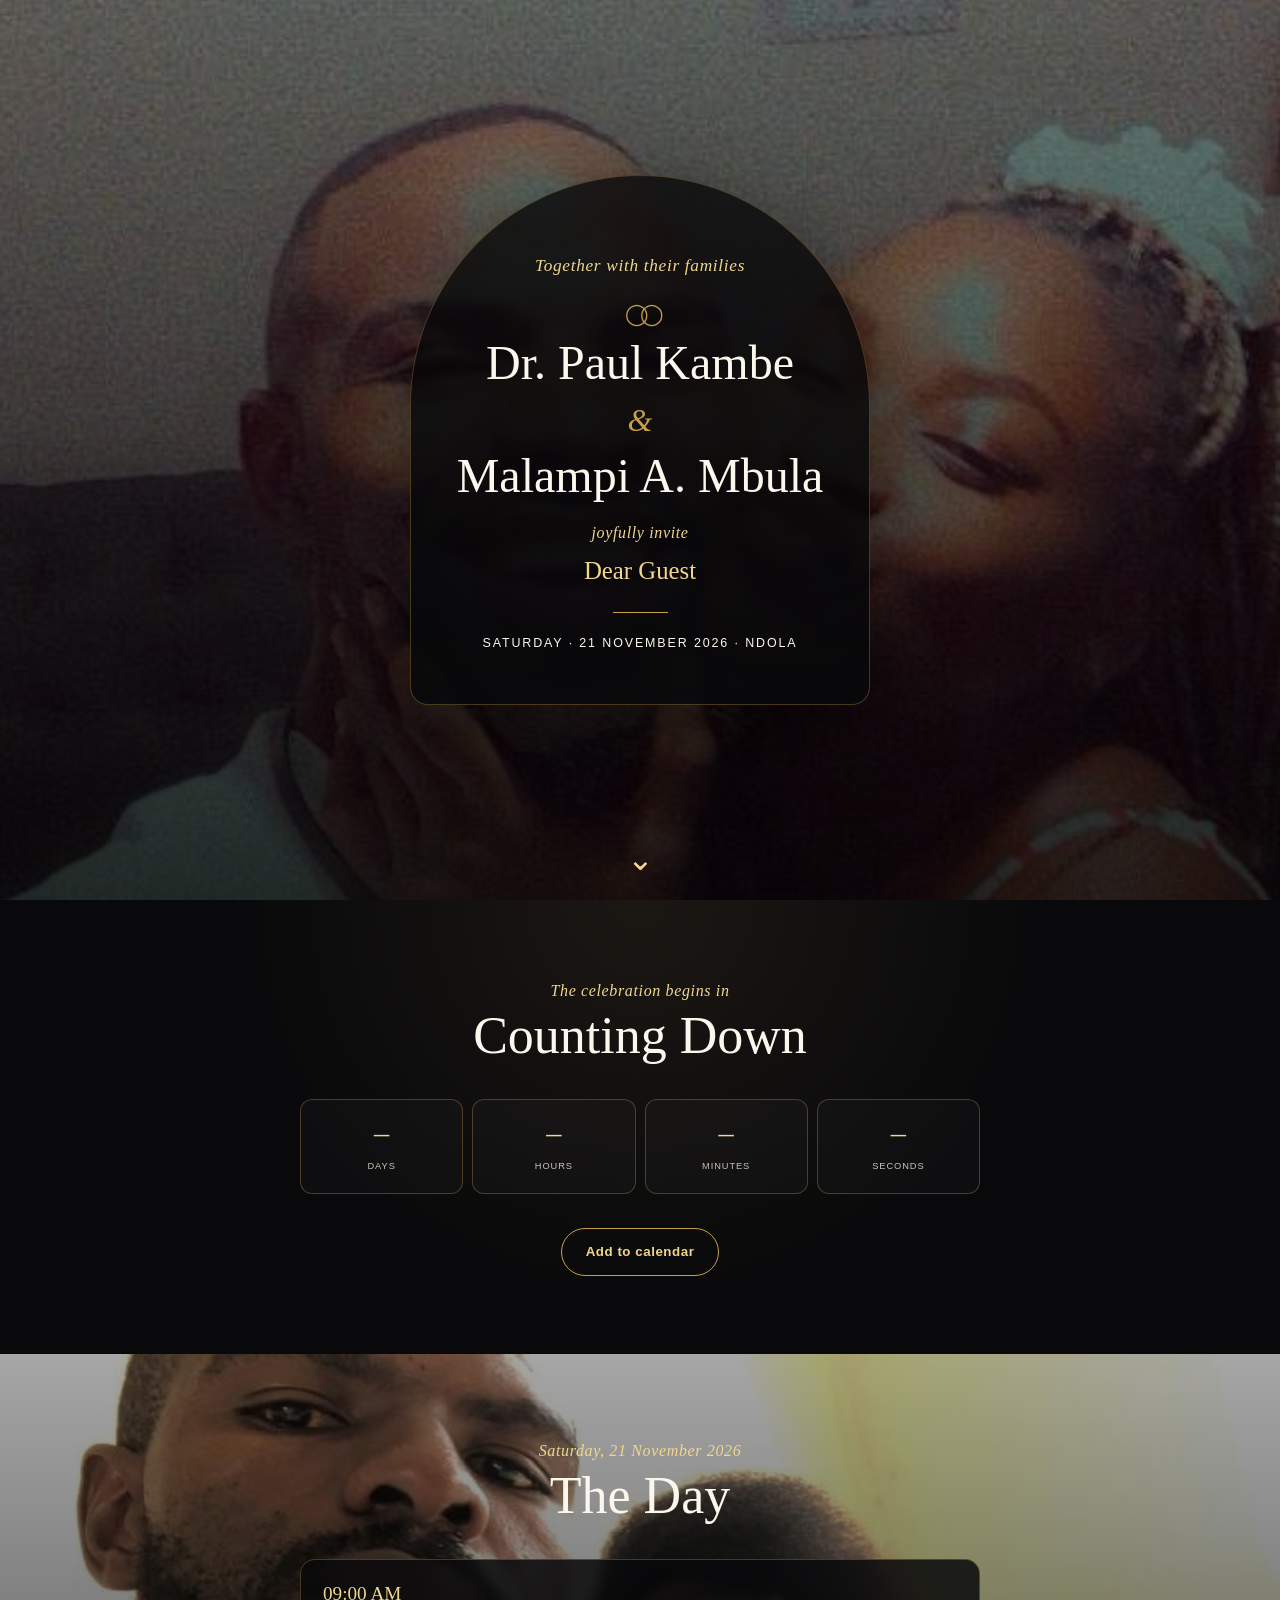
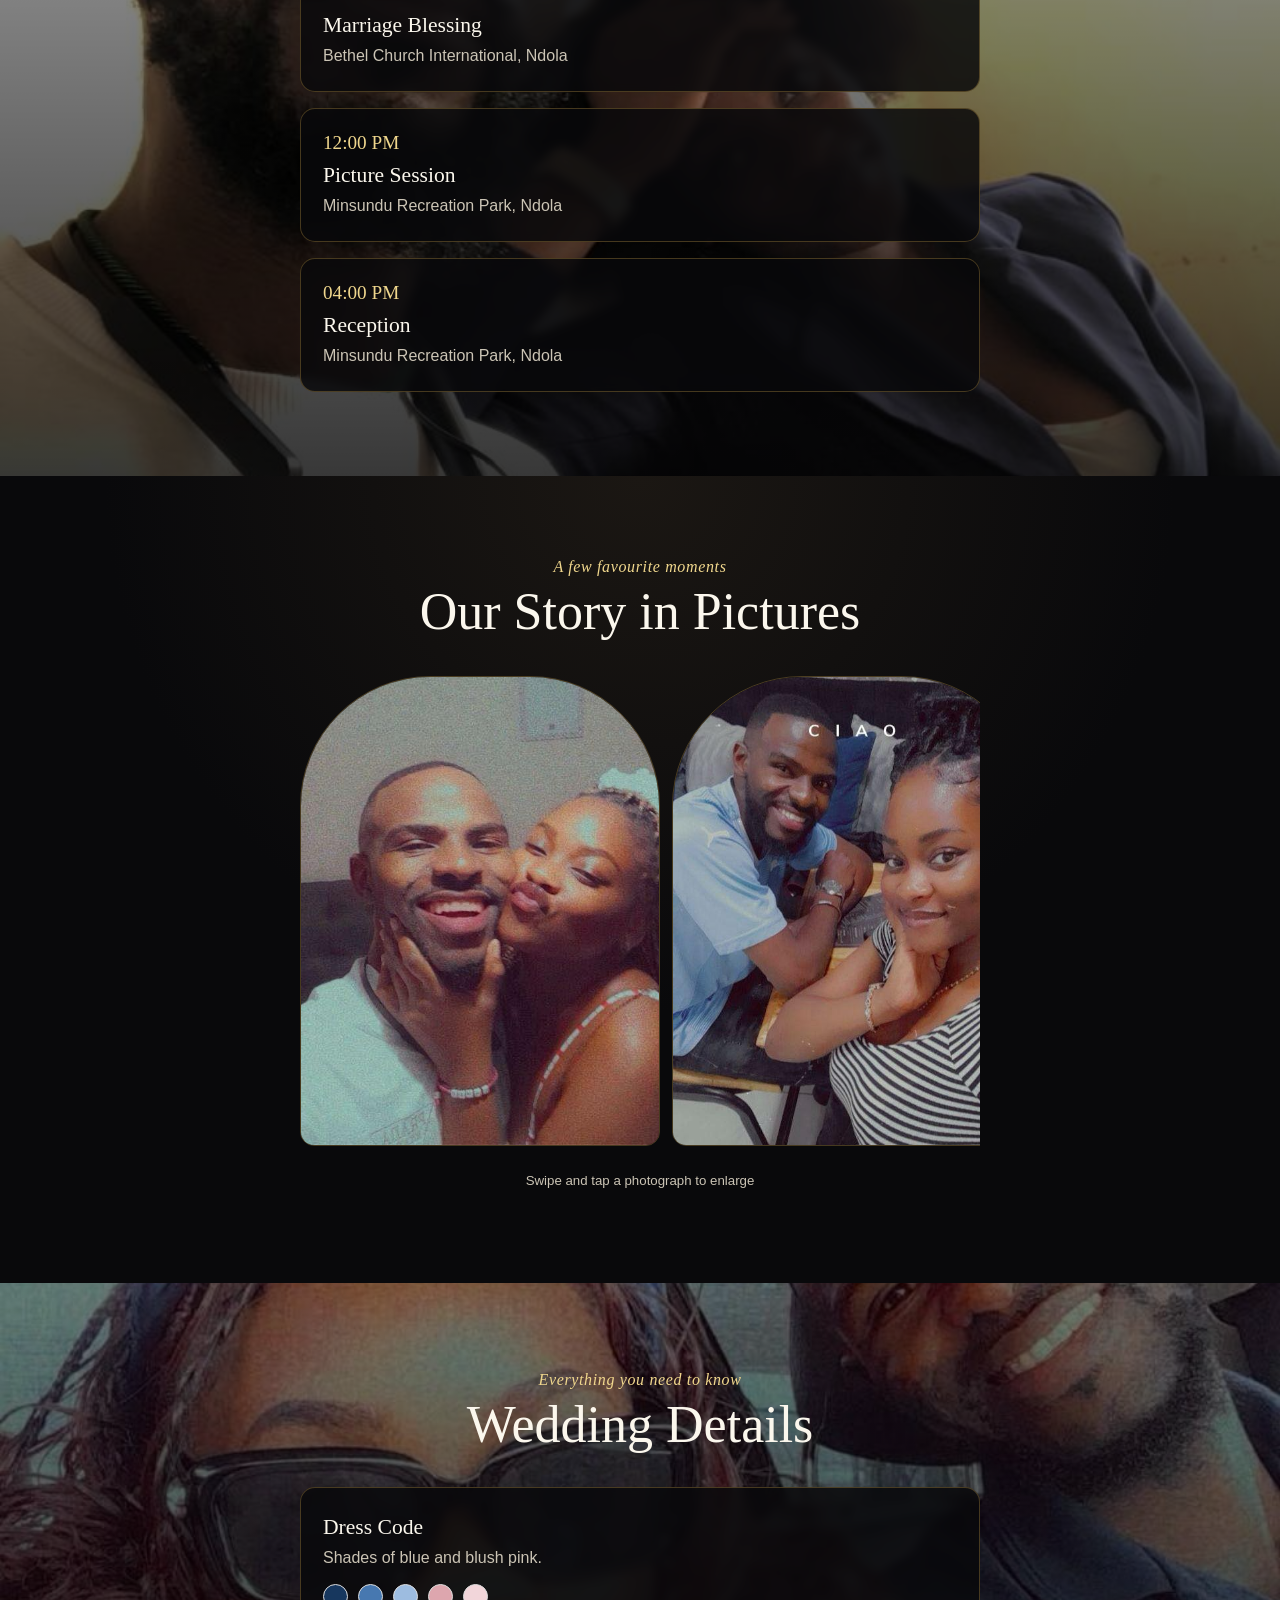
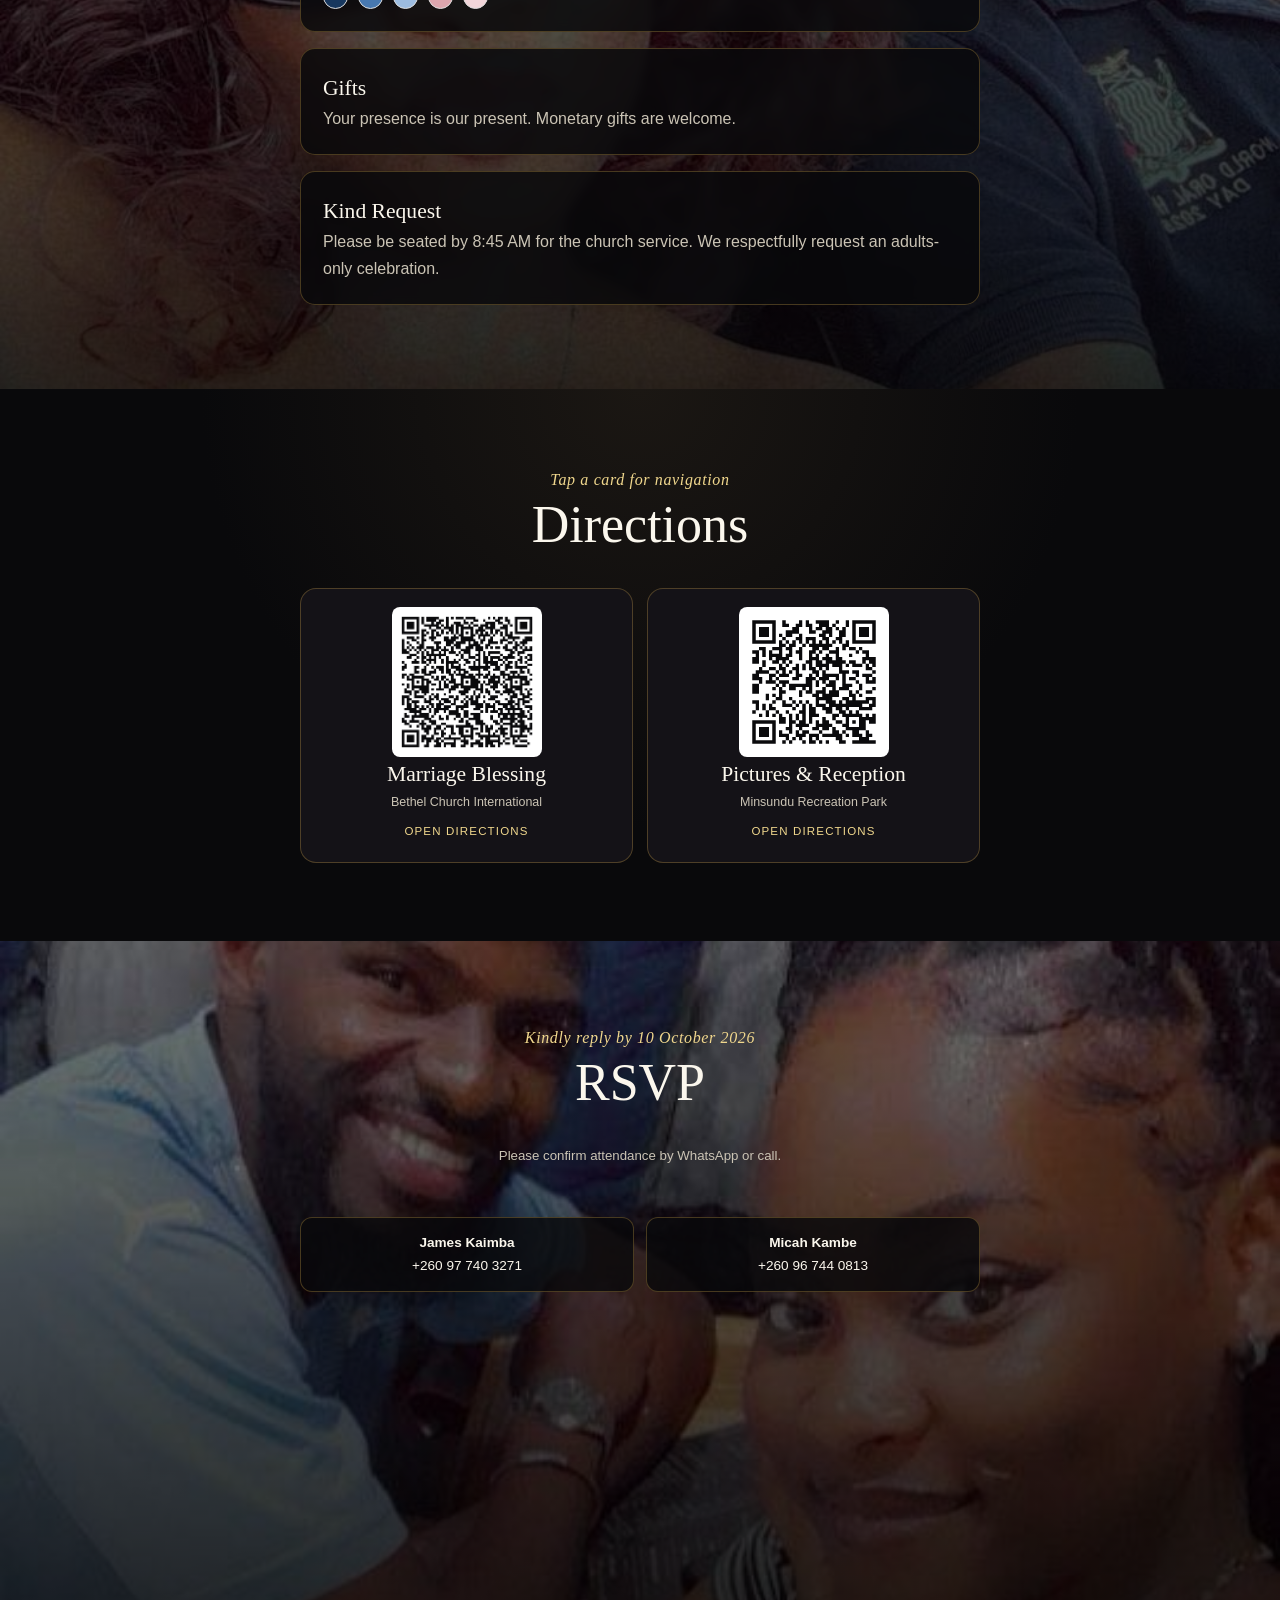
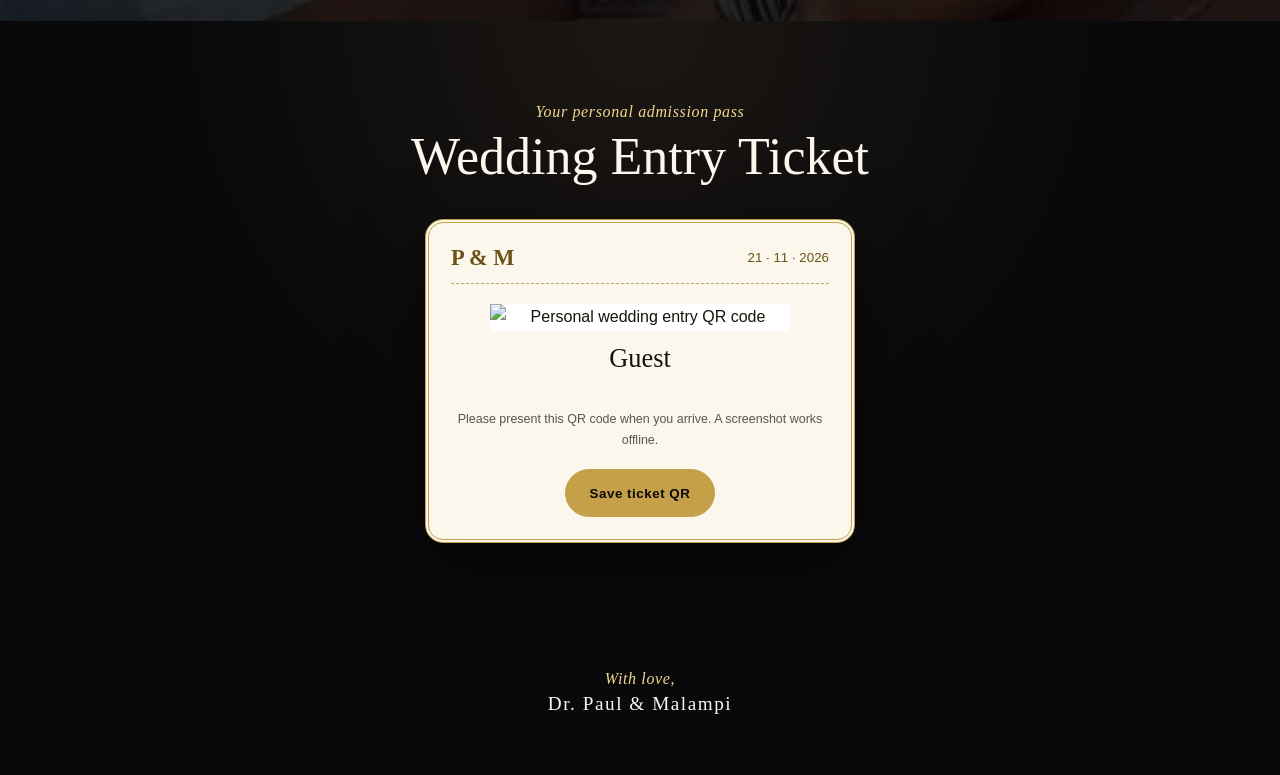
==== guest.html @ f6874c8c "Update guest HTML with Dr. title for Paul" ====
<!doctype html><html lang="en"><head><meta charset="utf-8"><meta name="viewport" content="width=device-width,initial-scale=1,viewport-fit=cover"><meta name="theme-color" content="#09090b"><title>You’re Invited | Paul & Malampi</title><meta name="description" content="A personal invitation to Paul and Malampi's wedding in Ndola."><link rel="stylesheet" href="assets/css/style.css"></head><body>
<main>
<section class="hero"><div class="hero-photo photo-two"></div><div class="veil"></div><div class="arch-card reveal"><p class="eyebrow">Together with their families</p><div class="rings">◯◯</div><h1>Dr. Paul Kambe</h1><p class="amp">&</p><h1>Malampi A. Mbula</h1><p class="invite">joyfully invite</p><p class="guest-name" id="guestName">Dear Guest</p><p class="guest-meta" id="guestMeta"></p><div class="gold-line"></div><p class="formal">Saturday · 21 November 2026 · Ndola</p></div><a class="scroll" href="#counting" aria-label="Scroll to details">⌄</a></section>
<section id="counting" class="dark-section"><div class="wrap"><p class="kicker">The celebration begins in</p><h2>Counting Down</h2><div class="countdown"><div><strong id="cd-days">–</strong><span>Days</span></div><div><strong id="cd-hours">–</strong><span>Hours</span></div><div><strong id="cd-min">–</strong><span>Minutes</span></div><div><strong id="cd-sec">–</strong><span>Seconds</span></div></div><button id="addToCalendar" class="button outline">Add to calendar</button></div></section>
<section class="photo-section photo-three"><div class="shade"></div><div class="wrap above"><p class="kicker">Saturday, 21 November 2026</p><h2>The Day</h2><div class="timeline"><article><time>09:00 AM</time><h3>Marriage Blessing</h3><p>Bethel Church International, Ndola</p></article><article><time>12:00 PM</time><h3>Picture Session</h3><p>Minsundu Recreation Park, Ndola</p></article><article><time>04:00 PM</time><h3>Reception</h3><p>Minsundu Recreation Park, Ndola</p></article></div></div></section>
<section class="dark-section"><div class="wrap"><p class="kicker">A few favourite moments</p><h2>Our Story in Pictures</h2><div class="gallery" id="gallery"><img src="assets/img/couple-1.jpg" alt="Couple photograph 1"><img src="assets/img/couple-2.jpg" alt="Couple photograph 2"><img src="assets/img/couple-3.jpg" alt="Couple photograph 3"><img src="assets/img/couple-4.jpg" alt="Couple photograph 4"><img src="assets/img/couple-5.jpg" alt="Couple photograph 5"></div><p class="hint">Swipe and tap a photograph to enlarge</p></div></section>
<section class="photo-section photo-four"><div class="shade"></div><div class="wrap above"><p class="kicker">Everything you need to know</p><h2>Wedding Details</h2><div class="cards"><article><h3>Dress Code</h3><p>Shades of blue and blush pink.</p><div class="swatches"><i></i><i></i><i></i><i></i><i></i></div></article><article><h3>Gifts</h3><p>Your presence is our present. Monetary gifts are welcome.</p></article><article><h3>Kind Request</h3><p>Please be seated by 8:45 AM for the church service. We respectfully request an adults-only celebration.</p></article></div></div></section>
<section class="dark-section"><div class="wrap"><p class="kicker">Tap a card for navigation</p><h2>Directions</h2><div class="directions"><a id="dirChurch" target="_blank" rel="noopener"><img src="assets/img/church-qr.png" alt="Church directions QR code"><h3>Marriage Blessing</h3><p>Bethel Church International</p><span>Open directions</span></a><a id="dirReception" target="_blank" rel="noopener"><img src="assets/img/reception-qr.png" alt="Minsundu Recreation Park directions QR code"><h3>Pictures & Reception</h3><p>Minsundu Recreation Park</p><span>Open directions</span></a></div></div></section>
<section class="photo-section photo-five"><div class="shade"></div><div class="wrap above"><p class="kicker">Kindly reply by 10 October 2026</p><h2>RSVP</h2><p class="center">Please confirm attendance by WhatsApp or call.</p><div id="rsvpButtons" class="actions"></div><div class="contacts"><a href="tel:+260977403271"><b>James Kaimba</b><br>+260 97 740 3271</a><a href="tel:+260967440813"><b>Micah Kambe</b><br>+260 96 744 0813</a></div></div></section>
<section class="ticket-section"><div class="wrap"><p class="kicker">Your personal admission pass</p><h2>Wedding Entry Ticket</h2><div class="ticket"><div class="ticket-top"><span>P & M</span><small>21 · 11 · 2026</small></div><img id="ticketQr" alt="Personal wedding entry QR code"><h3 id="ticketName">Guest</h3><p id="ticketParty"></p><strong id="ticketId"></strong><p class="ticket-note">Please present this QR code when you arrive. A screenshot works offline.</p><button id="downloadTicket" class="button">Save ticket QR</button></div></div></section>
</main><footer><span>With love,</span><strong>Dr. Paul &amp; Malampi</strong></footer><div class="lightbox" id="lightbox"><button type="button" aria-label="Close">&times;</button><img alt="Enlarged photograph"></div><script src="/paul-malampi-wedding/assets/app.js?v=6"></script></body></html>
---- assets/css/style.css ----
:root{--black:#09090b;--panel:#141217;--gold:#c6a048;--gold2:#f0d78d;--ivory:#fbf7ed;--muted:#cbc4b5;--line:rgba(198,160,72,.32);--display:Georgia,"Times New Roman",serif;--body:Arial,Helvetica,sans-serif}*{box-sizing:border-box}html{scroll-behavior:smooth}body{margin:0;background:var(--black);color:var(--ivory);font-family:var(--body);line-height:1.65;-webkit-font-smoothing:antialiased}a{color:inherit}img{display:block;max-width:100%}.wrap{width:min(100% - 38px,680px);margin:auto}.hero{min-height:100svh;display:grid;place-items:center;position:relative;overflow:hidden;padding:38px 18px 58px}.hero-photo,.photo-section{background-size:cover;background-position:center}.hero-photo{position:absolute;inset:0;transform:scale(1.015)}.photo-one{background-image:url('../img/couple-5.jpg')}.photo-two{background-image:url('../img/couple-1.jpg');background-position:center 28%}.photo-three{background-image:url('../img/couple-3.jpg')}.photo-four{background-image:url('../img/couple-4.jpg')}.photo-five{background-image:url('../img/couple-2.jpg');background-position:center 30%}.veil,.shade{position:absolute;inset:0;background:linear-gradient(180deg,rgba(0,0,0,.35),rgba(0,0,0,.78))}.arch-card{position:relative;z-index:2;width:min(100%,460px);text-align:center;padding:58px 28px 38px;border:1px solid var(--line);border-radius:230px 230px 18px 18px;background:linear-gradient(180deg,rgba(5,5,7,.76),rgba(8,8,10,.94));box-shadow:0 28px 80px rgba(0,0,0,.5);backdrop-filter:blur(3px)}.reveal{animation:rise .9s ease both}@keyframes rise{from{opacity:0;transform:translateY(18px)}}.eyebrow,.invite,.kicker,footer span{font-family:var(--display);font-style:italic;color:var(--gold2);letter-spacing:.04em}.eyebrow{font-size:1.08rem}.rings{color:var(--gold);letter-spacing:-.45em;margin:10px 0 6px;font-size:1.3rem}.arch-card h1{font-family:var(--display);font-weight:400;font-size:clamp(2rem,8vw,3rem);line-height:1.06;margin:0}.amp{margin:5px;color:var(--gold);font-family:var(--display);font-style:italic;font-size:2rem}.invite{margin:18px 0 4px}.guest-name{font-family:var(--display);color:var(--gold2);font-size:1.55rem;margin:0}.guest-meta{margin:0;color:var(--muted);font-size:.78rem;letter-spacing:.12em;text-transform:uppercase}.gold-line{width:55px;height:1px;background:var(--gold);margin:20px auto}.formal{font-size:.78rem;letter-spacing:.15em;text-transform:uppercase}.note{color:var(--muted);font-size:.85rem}.scroll{position:absolute;z-index:3;bottom:14px;text-decoration:none;color:var(--gold2);font-size:2rem}.dark-section,.ticket-section{padding:78px 0;background:radial-gradient(circle at 50% 0,#1b1713 0,var(--black) 52%)}h2{font:400 clamp(2.15rem,8vw,3.25rem)/1.1 var(--display);text-align:center;margin:3px 0 34px}.kicker{text-align:center;margin:0;font-size:1rem}.countdown{display:grid;grid-template-columns:repeat(4,1fr);gap:9px}.countdown div{padding:16px 4px;text-align:center;border:1px solid var(--line);background:rgba(255,255,255,.025);border-radius:12px}.countdown strong{display:block;color:var(--gold2);font:400 1.9rem var(--display)}.countdown span{font-size:.58rem;letter-spacing:.1em;text-transform:uppercase;color:var(--muted)}.button{display:inline-flex;justify-content:center;align-items:center;min-height:48px;padding:12px 24px;border-radius:999px;border:1px solid var(--gold);background:var(--gold);color:#09090b;font-weight:700;letter-spacing:.04em;text-decoration:none;cursor:pointer}.outline{background:transparent;color:var(--gold2);display:flex;margin:34px auto 0}.photo-section{min-height:680px;padding:84px 0;position:relative;background-attachment:scroll}.above{position:relative;z-index:1}.timeline,.cards{display:grid;gap:16px}.timeline article,.cards article{background:rgba(9,9,11,.84);border:1px solid var(--line);border-radius:15px;padding:22px;backdrop-filter:blur(5px)}.timeline time{color:var(--gold2);font:1.2rem var(--display)}h3{font:400 1.35rem var(--display);margin:5px 0}.timeline p,.cards p{margin:0;color:var(--muted)}.gallery{display:flex;gap:12px;overflow-x:auto;scroll-snap-type:x mandatory;padding:2px 0 10px;scrollbar-width:none}.gallery::-webkit-scrollbar{display:none}.gallery img{width:82%;max-width:360px;height:470px;object-fit:cover;object-position:center;flex:none;scroll-snap-align:center;border-radius:130px 130px 14px 14px;border:1px solid var(--line);cursor:zoom-in}.hint,.center{text-align:center;color:var(--muted);font-size:.83rem}.swatches{display:flex;gap:10px;margin-top:12px}.swatches i{width:25px;height:25px;border-radius:50%;border:1px solid #ddd}.swatches i:nth-child(1){background:#17375e}.swatches i:nth-child(2){background:#4778b0}.swatches i:nth-child(3){background:#9dbce0}.swatches i:nth-child(4){background:#dda6ae}.swatches i:nth-child(5){background:#f2d6da}.directions{display:grid;grid-template-columns:1fr 1fr;gap:14px}.directions a{background:var(--panel);border:1px solid var(--line);border-radius:16px;text-align:center;padding:18px;text-decoration:none}.directions img{width:150px;aspect-ratio:1;margin:auto;border-radius:8px}.directions p{color:var(--muted);font-size:.78rem;margin:0}.directions span{display:inline-block;color:var(--gold2);font-size:.72rem;text-transform:uppercase;letter-spacing:.1em;margin-top:10px}.actions,.contacts{display:grid;gap:12px;margin-top:25px}.actions .button{width:100%}.contacts{grid-template-columns:1fr 1fr}.contacts a{text-decoration:none;text-align:center;padding:14px;background:rgba(9,9,11,.82);border:1px solid var(--line);border-radius:12px;font-size:.85rem}.ticket{max-width:430px;margin:auto;padding:22px;background:var(--ivory);color:#17130c;border-radius:18px;text-align:center;box-shadow:0 25px 70px rgba(0,0,0,.5);border:4px double var(--gold)}.ticket-top{display:flex;justify-content:space-between;align-items:center;color:#6c5217;border-bottom:1px dashed #bda86f;padding-bottom:12px}.ticket-top span{font:700 1.4rem var(--display)}.ticket img{width:min(100%,320px);margin:20px auto 10px}.ticket h3{font-size:1.65rem}.ticket p{margin:4px 0}.ticket strong{display:inline-block;margin:9px 0;color:#6c5217;letter-spacing:.18em}.ticket-note{font-size:.78rem;color:#5c554a}.ticket .button{margin-top:15px}.lightbox{display:none;position:fixed;inset:0;z-index:20;background:rgba(0,0,0,.94);place-items:center;padding:22px}.lightbox.open{display:grid}.lightbox img{max-height:88vh;width:auto;border-radius:10px}.lightbox button{position:absolute;right:18px;top:12px;background:none;border:0;color:var(--gold2);font-size:2.5rem}footer{text-align:center;padding:45px 20px 60px}footer span,footer strong{display:block}footer strong{font:400 1.2rem var(--display);letter-spacing:.08em}@media(max-width:520px){.directions,.contacts{grid-template-columns:1fr}.hero{padding-left:13px;padding-right:13px}.arch-card{padding-left:18px;padding-right:18px}.gallery img{height:430px}.photo-section{background-position:center}}@media(prefers-reduced-motion:reduce){*{scroll-behavior:auto!important}.reveal{animation:none}}
/* Mobile QR ticket fix */
#ticketQr {
  display: block;
  width: 100%;
  max-width: 300px;
  height: auto;
  margin: 20px auto 12px;
  object-fit: contain;
  background: #ffffff;
}

.ticket {
  width: 100%;
  max-width: 430px;
  overflow: visible;
}

#downloadTicket {
  display: inline-flex;
  position: relative;
  z-index: 5;
  touch-action: manipulation;
}

@media (max-width: 520px) {
  #ticketQr {
    width: 82vw;
    max-width: 280px;
    height: auto;
  }

  .ticket {
    width: 100%;
    padding: 18px 14px;
  }

  #downloadTicket {
    width: 100%;
    margin-top: 16px;
  }
}
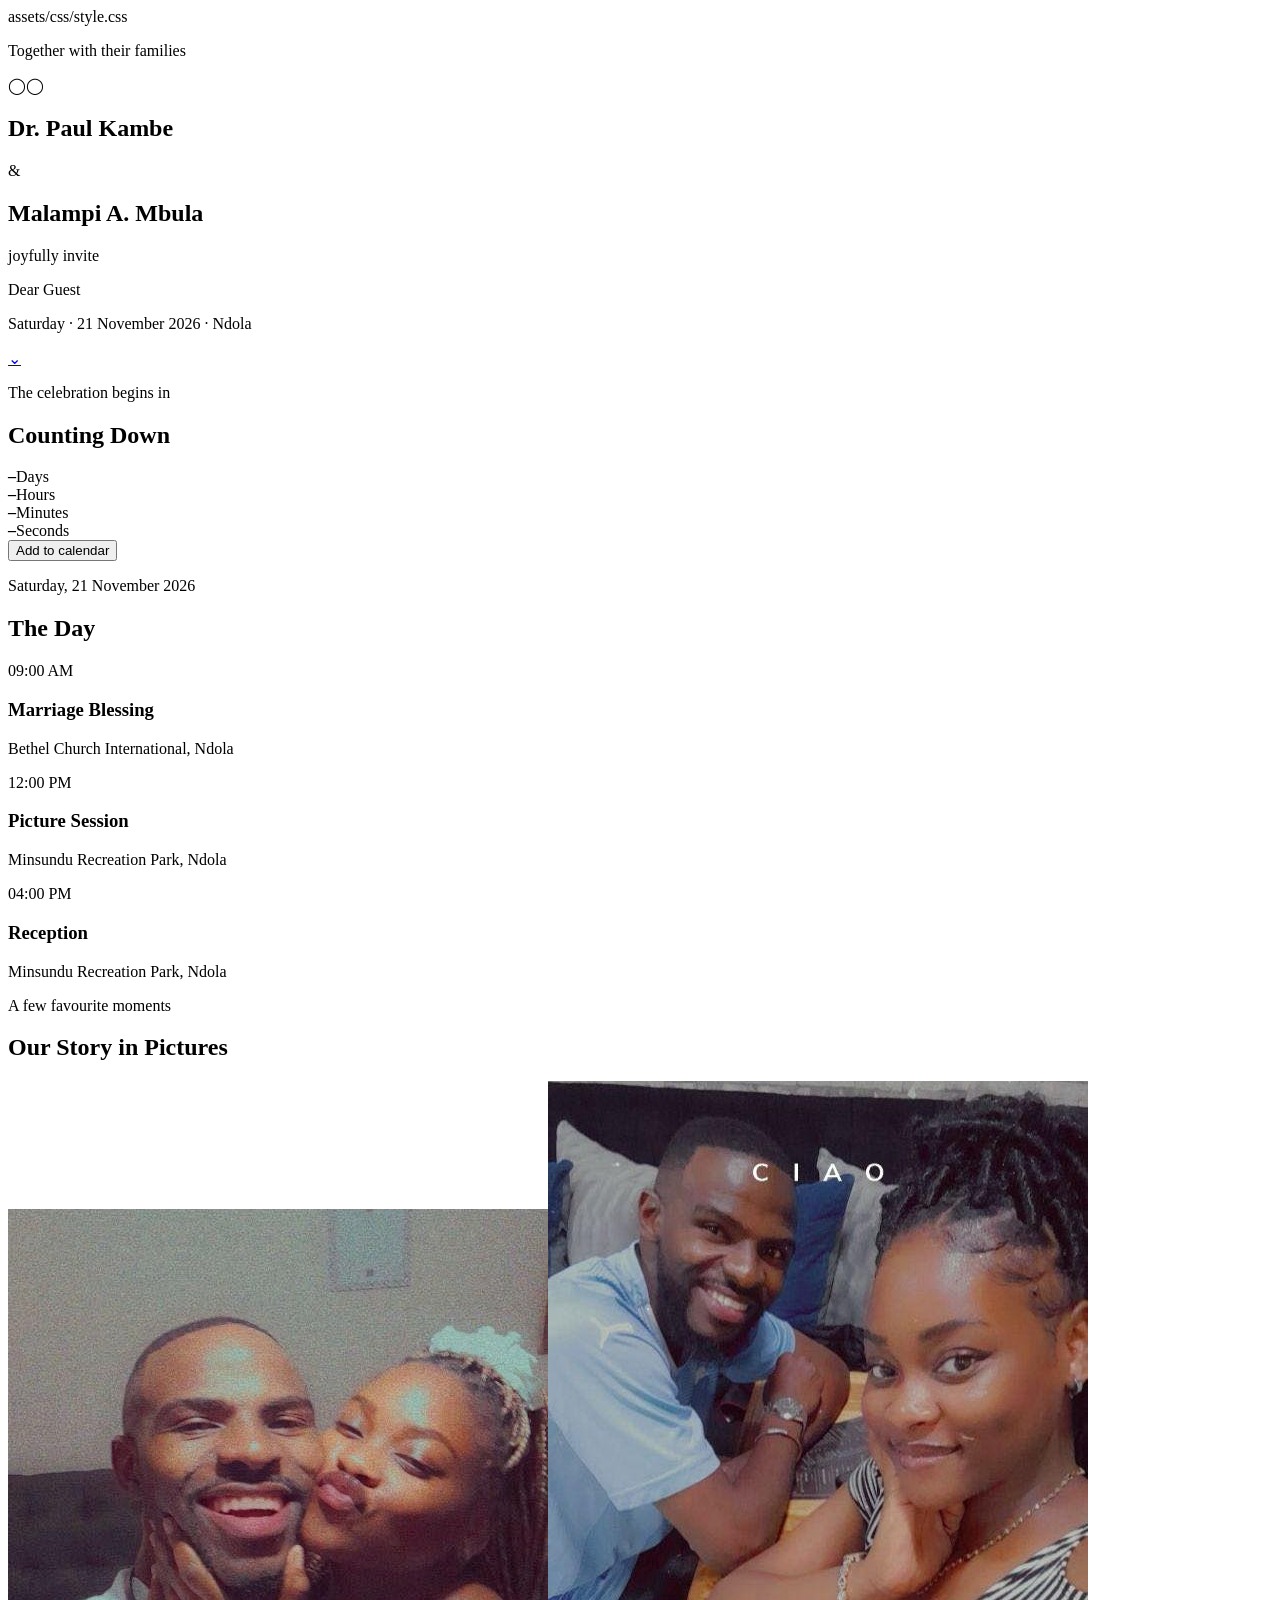
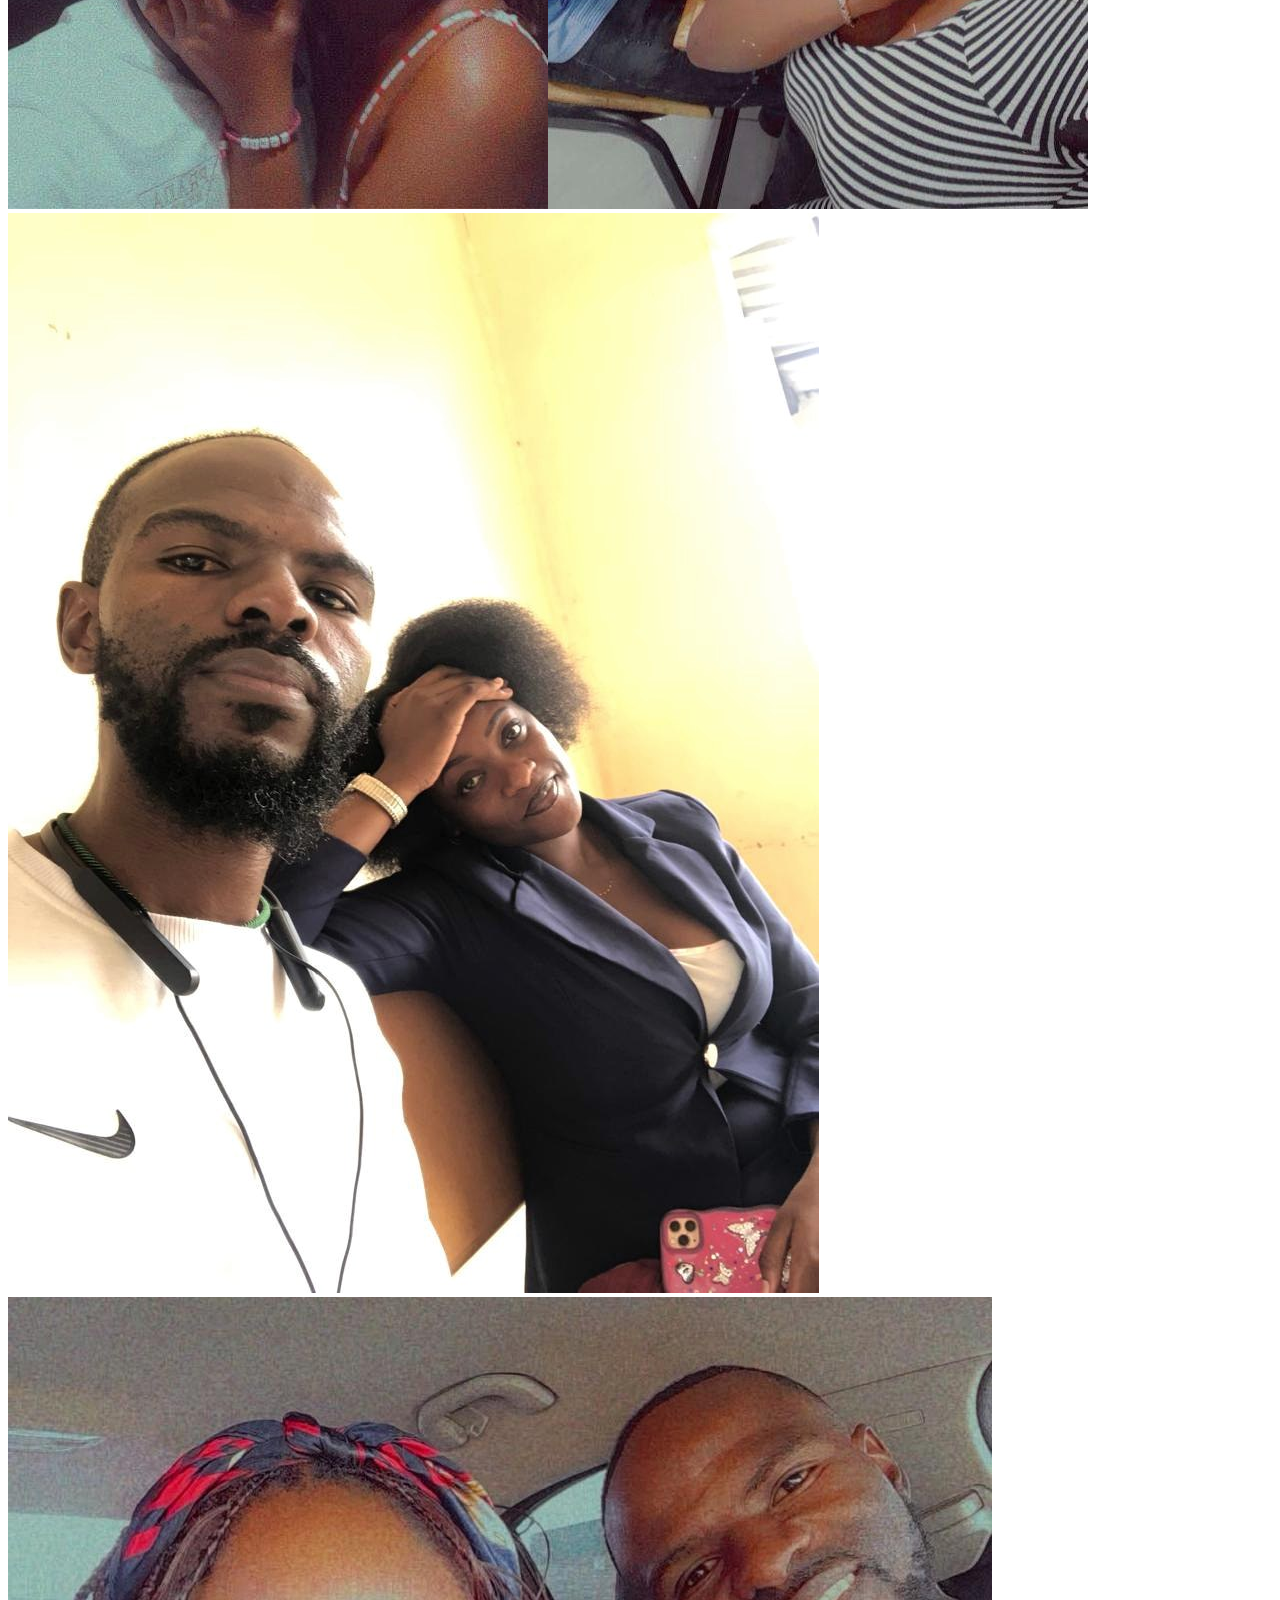
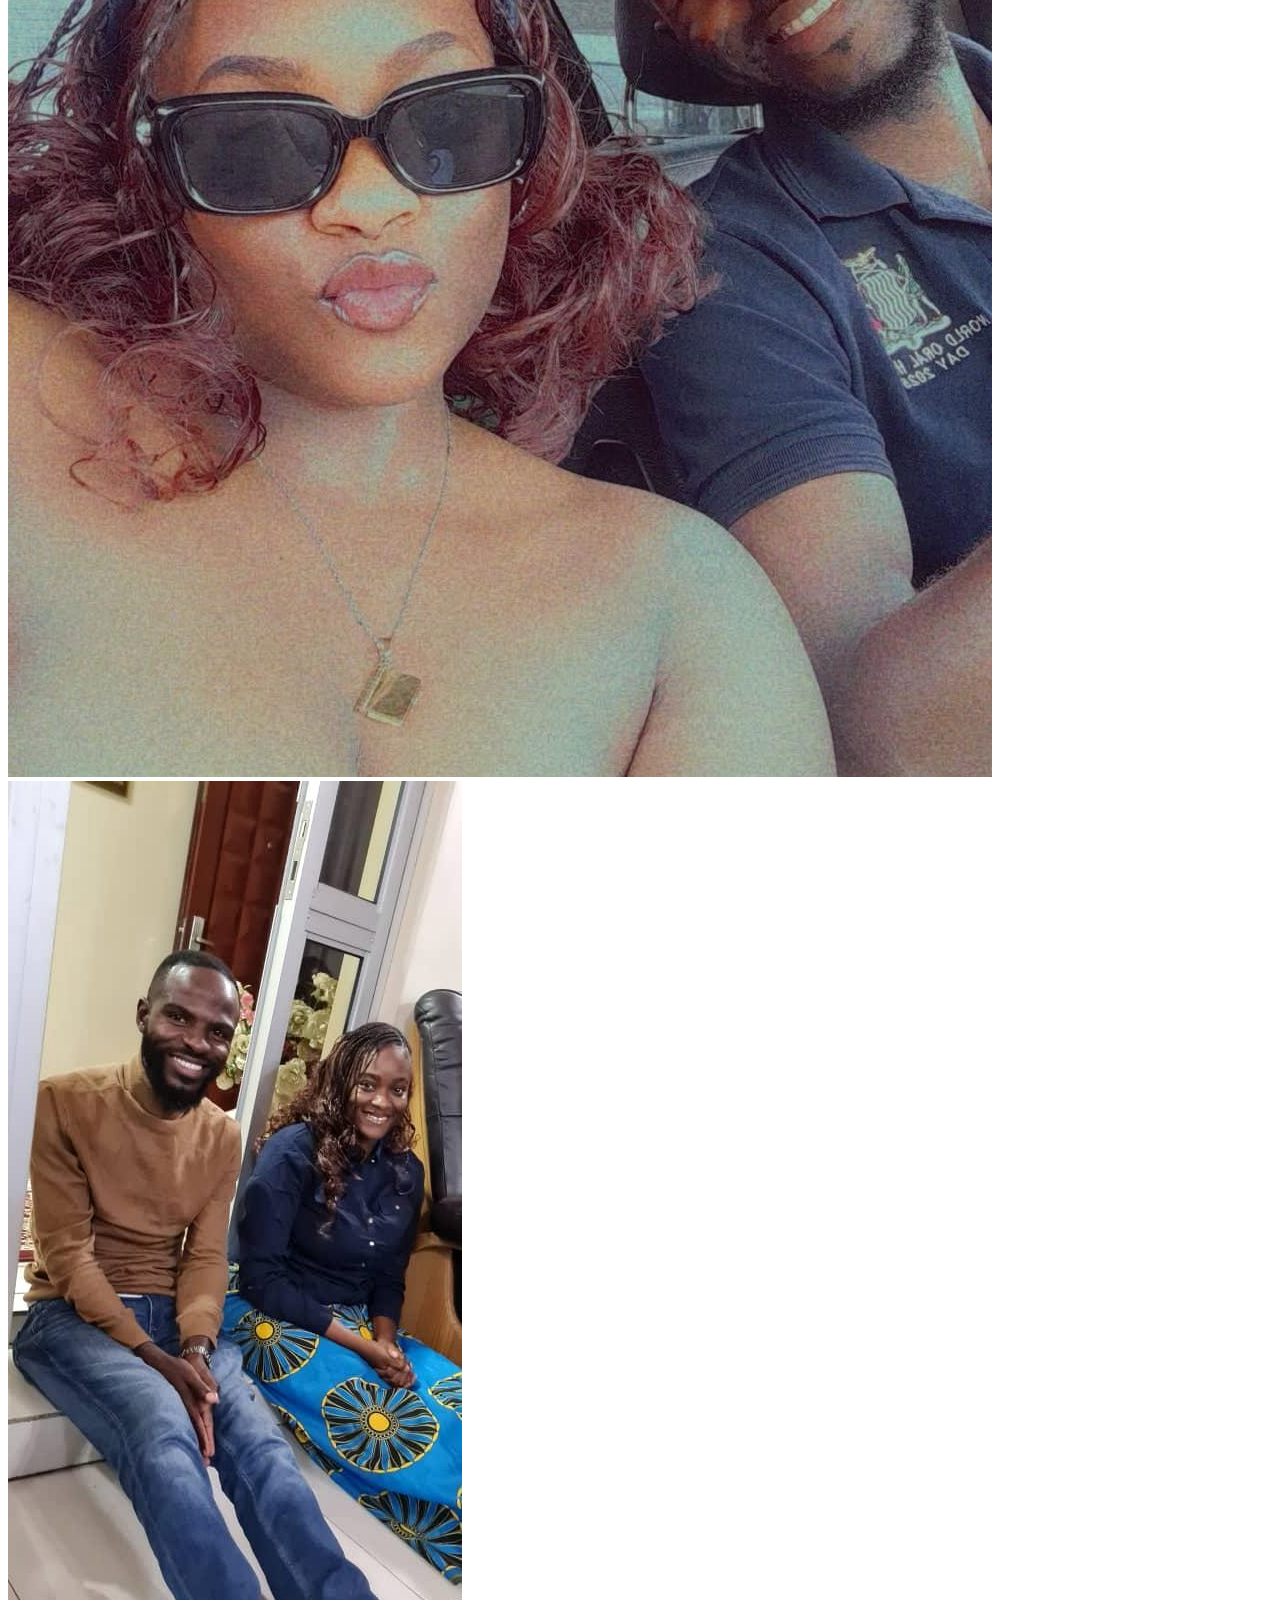
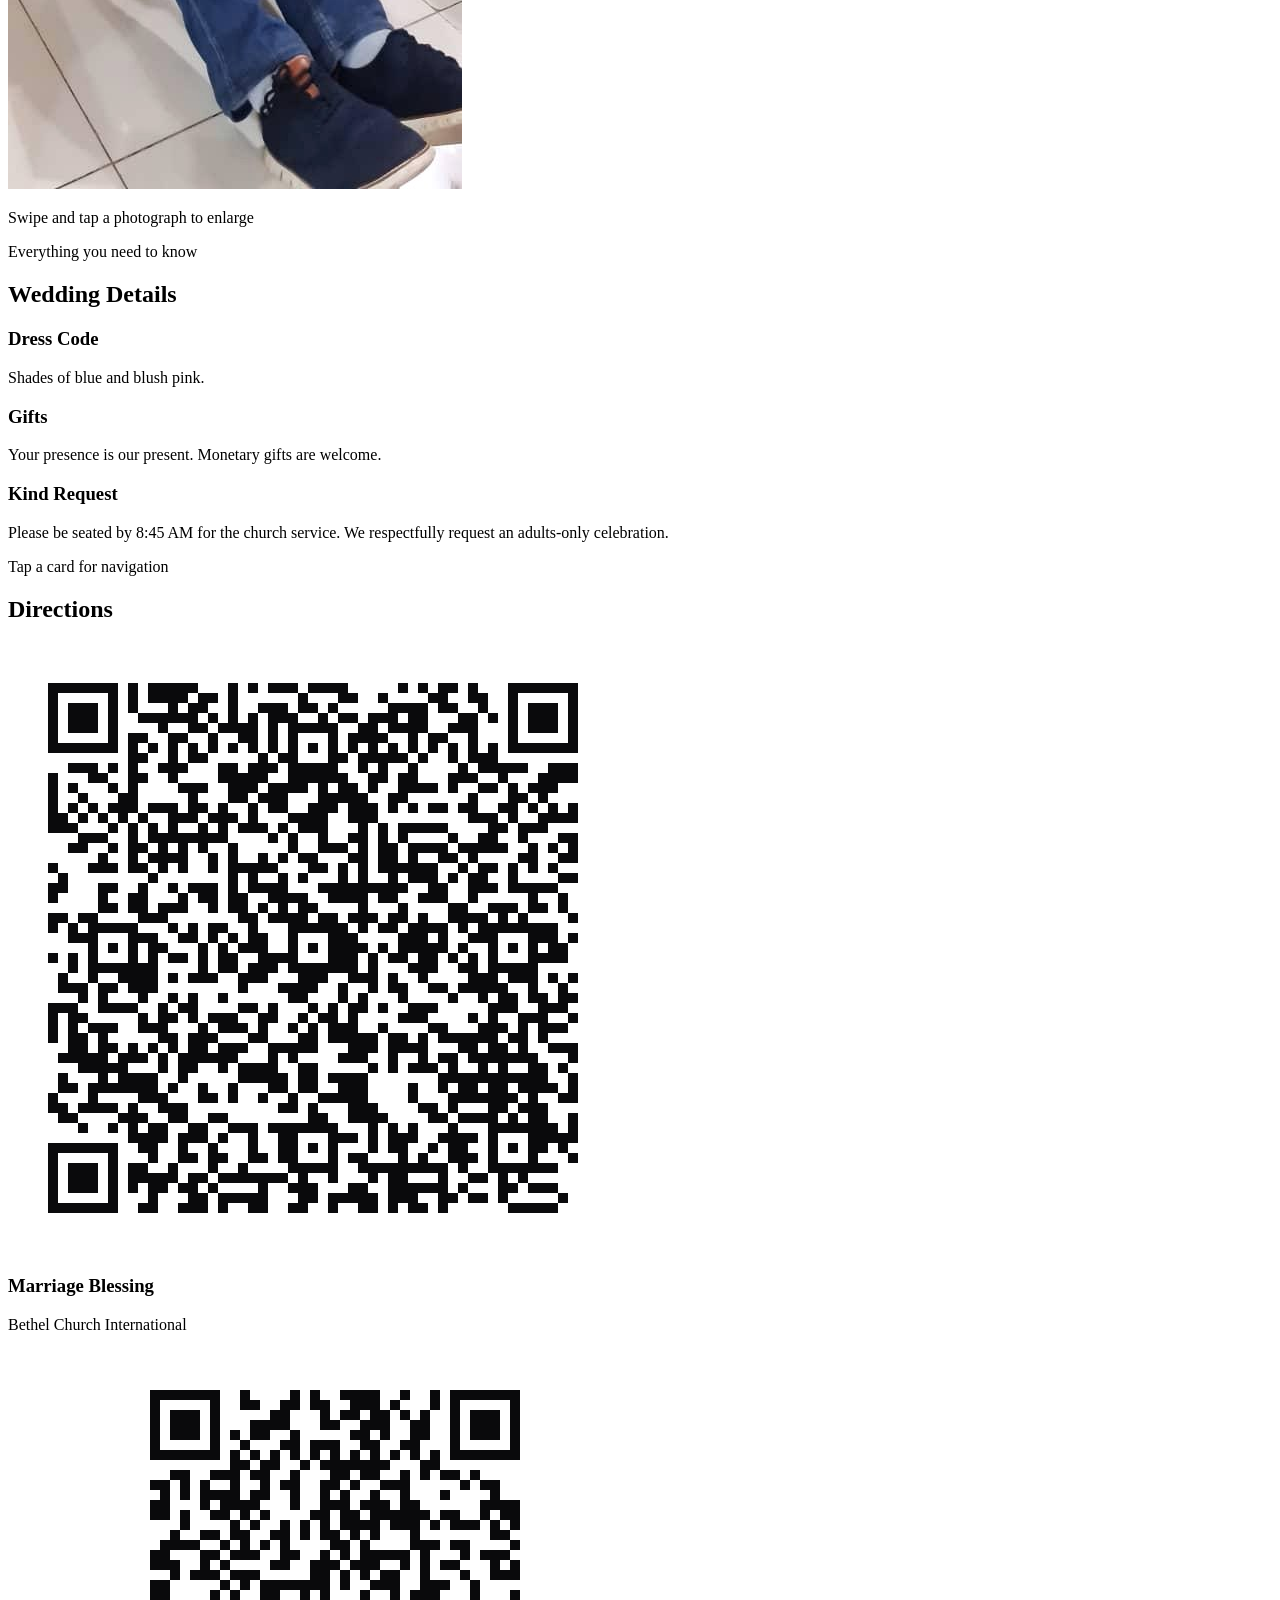
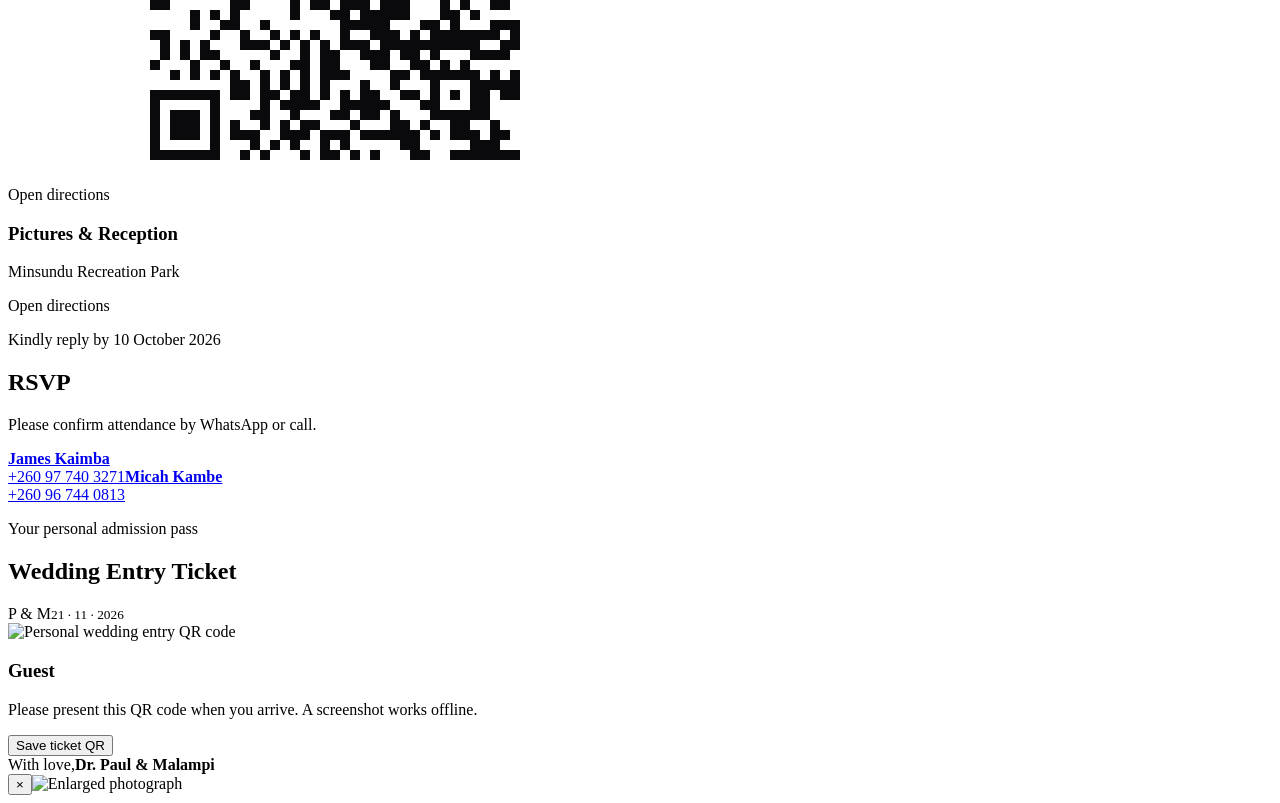
==== commit 9e049c37: "Revise wedding invitation HTML content Updated the wedding invitation details including title, descr" ====
--- a/guest.html
+++ b/guest.html
@@ -1,4 +1,29 @@
-<!doctype html><html lang="en"><head><meta charset="utf-8"><meta name="viewport" content="width=device-width,initial-scale=1,viewport-fit=cover"><meta name="theme-color" content="#09090b"><title>You’re Invited | Paul & Malampi</title><meta name="description" content="A personal invitation to Paul and Malampi's wedding in Ndola."><link rel="stylesheet" href="assets/css/style.css"></head><body>
+<!doctype html>
+<html lang="en">
+<head>
+<meta charset="utf-8">
+<meta name="viewport" content="width=device-width,initial-scale=1,viewport-fit=cover">
+<meta name="theme-color" content="#09090b">
+
+<title>Paul & Malampi Wedding Invitation</title>
+
+<meta name="description" content="You are warmly invited to celebrate our wedding on 21 November 2026 in Ndola.">
+
+<meta property="og:title" content="Paul & Malampi Wedding Invitation">
+<meta property="og:description" content="You are warmly invited to celebrate our wedding on 21 November 2026 in Ndola.">
+<meta property="og:type" content="website">
+<meta property="og:image" content="https://tumpixkloster.github.io/paul-malampi-wedding/assets/img/og-preview.jpg">
+<meta property="og:url" content="https://tumpixkloster.github.io/paul-malampi-wedding/">
+<meta property="og:site_name" content="Paul & Malampi Wedding">
+
+<meta name="twitter:card" content="summary_large_image">
+<meta name="twitter:title" content="Paul & Malampi Wedding Invitation">
+<meta name="twitter:description" content="21 November 2026 · Ndola">
+<meta name="twitter:image" content="https://tumpixkloster.github.io/paul-malampi-wedding/assets/img/og-preview.jpg">
+
+assets/css/style.css
+</head>
+<body>
 <main>
 <section class="hero"><div class="hero-photo photo-two"></div><div class="veil"></div><div class="arch-card reveal"><p class="eyebrow">Together with their families</p><div class="rings">◯◯</div><h1>Dr. Paul Kambe</h1><p class="amp">&</p><h1>Malampi A. Mbula</h1><p class="invite">joyfully invite</p><p class="guest-name" id="guestName">Dear Guest</p><p class="guest-meta" id="guestMeta"></p><div class="gold-line"></div><p class="formal">Saturday · 21 November 2026 · Ndola</p></div><a class="scroll" href="#counting" aria-label="Scroll to details">⌄</a></section>
 <section id="counting" class="dark-section"><div class="wrap"><p class="kicker">The celebration begins in</p><h2>Counting Down</h2><div class="countdown"><div><strong id="cd-days">–</strong><span>Days</span></div><div><strong id="cd-hours">–</strong><span>Hours</span></div><div><strong id="cd-min">–</strong><span>Minutes</span></div><div><strong id="cd-sec">–</strong><span>Seconds</span></div></div><button id="addToCalendar" class="button outline">Add to calendar</button></div></section>
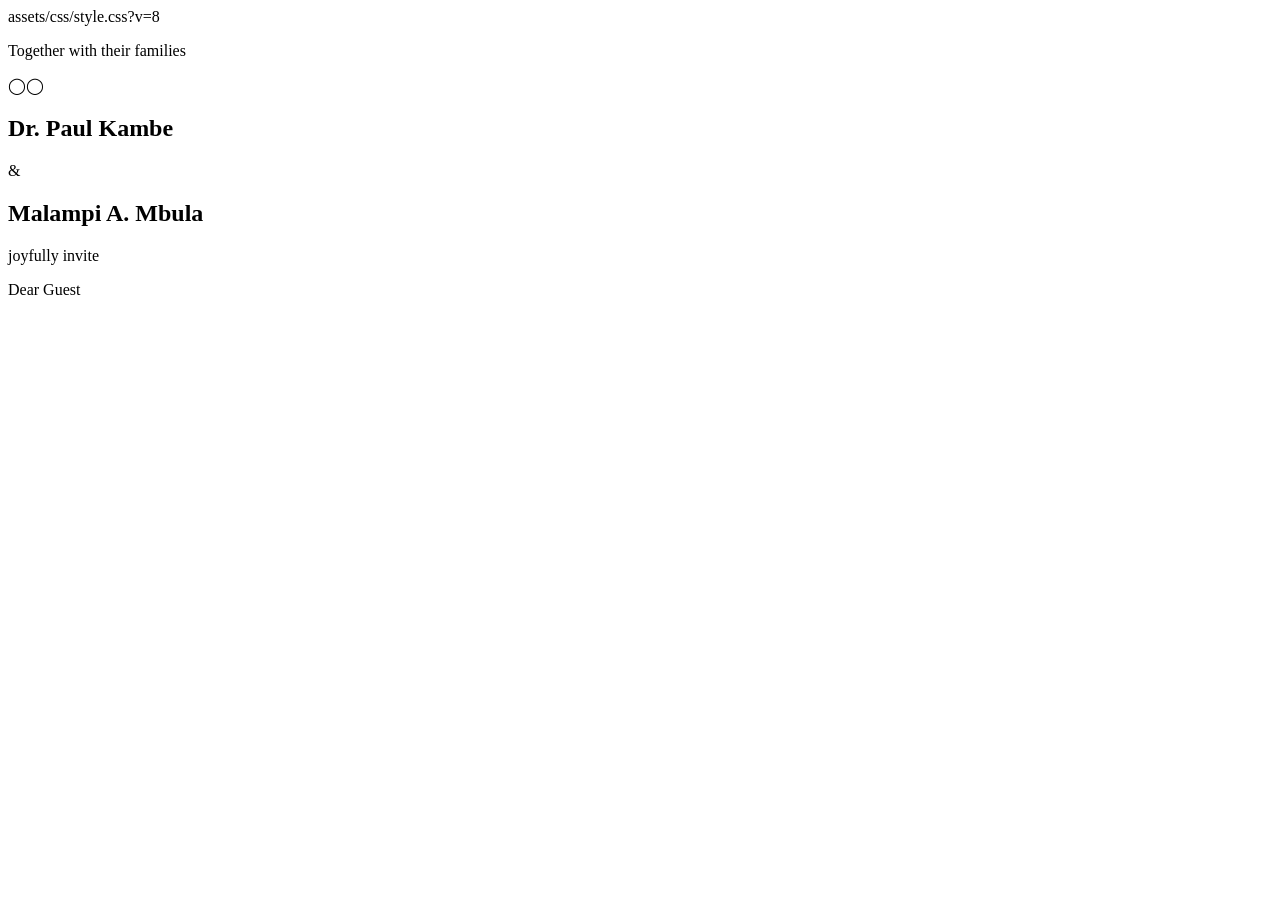
==== commit a418fd0c: "Update wedding invitation details in guest.html" ====
--- a/guest.html
+++ b/guest.html
@@ -1,36 +1,121 @@
 <!doctype html>
 <html lang="en">
 <head>
-<meta charset="utf-8">
-<meta name="viewport" content="width=device-width,initial-scale=1,viewport-fit=cover">
-<meta name="theme-color" content="#09090b">
+  <meta charset="utf-8">
 
-<title>Paul & Malampi Wedding Invitation</title>
+  <meta
+    name="viewport"
+    content="width=device-width, initial-scale=1, viewport-fit=cover"
+  >
 
-<meta name="description" content="You are warmly invited to celebrate our wedding on 21 November 2026 in Ndola.">
+  <meta name="theme-color" content="#09090b">
 
-<meta property="og:title" content="Paul & Malampi Wedding Invitation">
-<meta property="og:description" content="You are warmly invited to celebrate our wedding on 21 November 2026 in Ndola.">
-<meta property="og:type" content="website">
-<meta property="og:image" content="https://tumpixkloster.github.io/paul-malampi-wedding/assets/img/og-preview.jpg">
-<meta property="og:url" content="https://tumpixkloster.github.io/paul-malampi-wedding/">
-<meta property="og:site_name" content="Paul & Malampi Wedding">
+  <title>You’re Invited | Paul &amp; Malampi</title>
 
-<meta name="twitter:card" content="summary_large_image">
-<meta name="twitter:title" content="Paul & Malampi Wedding Invitation">
-<meta name="twitter:description" content="21 November 2026 · Ndola">
-<meta name="twitter:image" content="https://tumpixkloster.github.io/paul-malampi-wedding/assets/img/og-preview.jpg">
+  <meta
+    name="description"
+    content="A personal invitation to Paul and Malampi's wedding in Ndola."
+  >
 
-assets/css/style.css
+  <!-- WhatsApp and social media preview -->
+  <meta
+    property="og:title"
+    content="Paul &amp; Malampi Wedding Invitation"
+  >
+
+  <meta
+    property="og:description"
+    content="You are warmly invited to celebrate our wedding on 21 November 2026 in Ndola."
+  >
+
+  <meta property="og:type" content="website">
+
+  <meta
+    property="og:site_name"
+    content="Paul &amp; Malampi Wedding"
+  >
+
+  <meta property="og:locale" content="en_US">
+
+  <meta
+    property="og:url"
+    content="https://tumpixkloster.github.io/paul-malampi-wedding/guest.html"
+  >
+
+  <meta
+    property="og:image"
+    content="https://tumpixkloster.github.io/paul-malampi-wedding/assets/img/og-preview.jpg"
+  >
+
+  <meta
+    property="og:image:secure_url"
+    content="https://tumpixkloster.github.io/paul-malampi-wedding/assets/img/og-preview.jpg"
+  >
+
+  <meta property="og:image:type" content="image/jpeg">
+
+  <meta
+    property="og:image:alt"
+    content="Paul and Malampi wedding invitation"
+  >
+
+  <meta name="twitter:card" content="summary_large_image">
+
+  <meta
+    name="twitter:title"
+    content="Paul &amp; Malampi Wedding Invitation"
+  >
+
+  <meta
+    name="twitter:description"
+    content="21 November 2026 · Ndola"
+  >
+
+  <meta
+    name="twitter:image"
+    content="https://tumpixkloster.github.io/paul-malampi-wedding/assets/img/og-preview.jpg"
+  >
+
+  assets/css/style.css?v=8
 </head>
+
 <body>
-<main>
-<section class="hero"><div class="hero-photo photo-two"></div><div class="veil"></div><div class="arch-card reveal"><p class="eyebrow">Together with their families</p><div class="rings">◯◯</div><h1>Dr. Paul Kambe</h1><p class="amp">&</p><h1>Malampi A. Mbula</h1><p class="invite">joyfully invite</p><p class="guest-name" id="guestName">Dear Guest</p><p class="guest-meta" id="guestMeta"></p><div class="gold-line"></div><p class="formal">Saturday · 21 November 2026 · Ndola</p></div><a class="scroll" href="#counting" aria-label="Scroll to details">⌄</a></section>
-<section id="counting" class="dark-section"><div class="wrap"><p class="kicker">The celebration begins in</p><h2>Counting Down</h2><div class="countdown"><div><strong id="cd-days">–</strong><span>Days</span></div><div><strong id="cd-hours">–</strong><span>Hours</span></div><div><strong id="cd-min">–</strong><span>Minutes</span></div><div><strong id="cd-sec">–</strong><span>Seconds</span></div></div><button id="addToCalendar" class="button outline">Add to calendar</button></div></section>
-<section class="photo-section photo-three"><div class="shade"></div><div class="wrap above"><p class="kicker">Saturday, 21 November 2026</p><h2>The Day</h2><div class="timeline"><article><time>09:00 AM</time><h3>Marriage Blessing</h3><p>Bethel Church International, Ndola</p></article><article><time>12:00 PM</time><h3>Picture Session</h3><p>Minsundu Recreation Park, Ndola</p></article><article><time>04:00 PM</time><h3>Reception</h3><p>Minsundu Recreation Park, Ndola</p></article></div></div></section>
-<section class="dark-section"><div class="wrap"><p class="kicker">A few favourite moments</p><h2>Our Story in Pictures</h2><div class="gallery" id="gallery"><img src="assets/img/couple-1.jpg" alt="Couple photograph 1"><img src="assets/img/couple-2.jpg" alt="Couple photograph 2"><img src="assets/img/couple-3.jpg" alt="Couple photograph 3"><img src="assets/img/couple-4.jpg" alt="Couple photograph 4"><img src="assets/img/couple-5.jpg" alt="Couple photograph 5"></div><p class="hint">Swipe and tap a photograph to enlarge</p></div></section>
-<section class="photo-section photo-four"><div class="shade"></div><div class="wrap above"><p class="kicker">Everything you need to know</p><h2>Wedding Details</h2><div class="cards"><article><h3>Dress Code</h3><p>Shades of blue and blush pink.</p><div class="swatches"><i></i><i></i><i></i><i></i><i></i></div></article><article><h3>Gifts</h3><p>Your presence is our present. Monetary gifts are welcome.</p></article><article><h3>Kind Request</h3><p>Please be seated by 8:45 AM for the church service. We respectfully request an adults-only celebration.</p></article></div></div></section>
-<section class="dark-section"><div class="wrap"><p class="kicker">Tap a card for navigation</p><h2>Directions</h2><div class="directions"><a id="dirChurch" target="_blank" rel="noopener"><img src="assets/img/church-qr.png" alt="Church directions QR code"><h3>Marriage Blessing</h3><p>Bethel Church International</p><span>Open directions</span></a><a id="dirReception" target="_blank" rel="noopener"><img src="assets/img/reception-qr.png" alt="Minsundu Recreation Park directions QR code"><h3>Pictures & Reception</h3><p>Minsundu Recreation Park</p><span>Open directions</span></a></div></div></section>
-<section class="photo-section photo-five"><div class="shade"></div><div class="wrap above"><p class="kicker">Kindly reply by 10 October 2026</p><h2>RSVP</h2><p class="center">Please confirm attendance by WhatsApp or call.</p><div id="rsvpButtons" class="actions"></div><div class="contacts"><a href="tel:+260977403271"><b>James Kaimba</b><br>+260 97 740 3271</a><a href="tel:+260967440813"><b>Micah Kambe</b><br>+260 96 744 0813</a></div></div></section>
-<section class="ticket-section"><div class="wrap"><p class="kicker">Your personal admission pass</p><h2>Wedding Entry Ticket</h2><div class="ticket"><div class="ticket-top"><span>P & M</span><small>21 · 11 · 2026</small></div><img id="ticketQr" alt="Personal wedding entry QR code"><h3 id="ticketName">Guest</h3><p id="ticketParty"></p><strong id="ticketId"></strong><p class="ticket-note">Please present this QR code when you arrive. A screenshot works offline.</p><button id="downloadTicket" class="button">Save ticket QR</button></div></div></section>
-</main><footer><span>With love,</span><strong>Dr. Paul &amp; Malampi</strong></footer><div class="lightbox" id="lightbox"><button type="button" aria-label="Close">&times;</button><img alt="Enlarged photograph"></div><script src="/paul-malampi-wedding/assets/app.js?v=6"></script></body></html>
+
+  <main>
+
+    <!-- Hero -->
+
+    <section class="hero">
+
+      <div class="hero-photo photo-two"></div>
+      <div class="veil"></div>
+
+      <div class="arch-card reveal">
+
+        <p class="eyebrow">
+          Together with their families
+        </p>
+
+        <div class="rings" aria-hidden="true">
+          ◯◯
+        </div>
+
+        <h1>Dr. Paul Kambe</h1>
+
+        <p class="amp">&amp;</p>
+
+        <h1>Malampi A. Mbula</h1>
+
+        <p class="invite">
+          joyfully invite
+        </p>
+
+        <p class="guest-name" id="guestName">
+          Dear Guest
+        </p>
+
+        <p class="guest-meta" id="guestMeta"></p>
+
+        <div class="gold-line"></div>
+
+        <p class
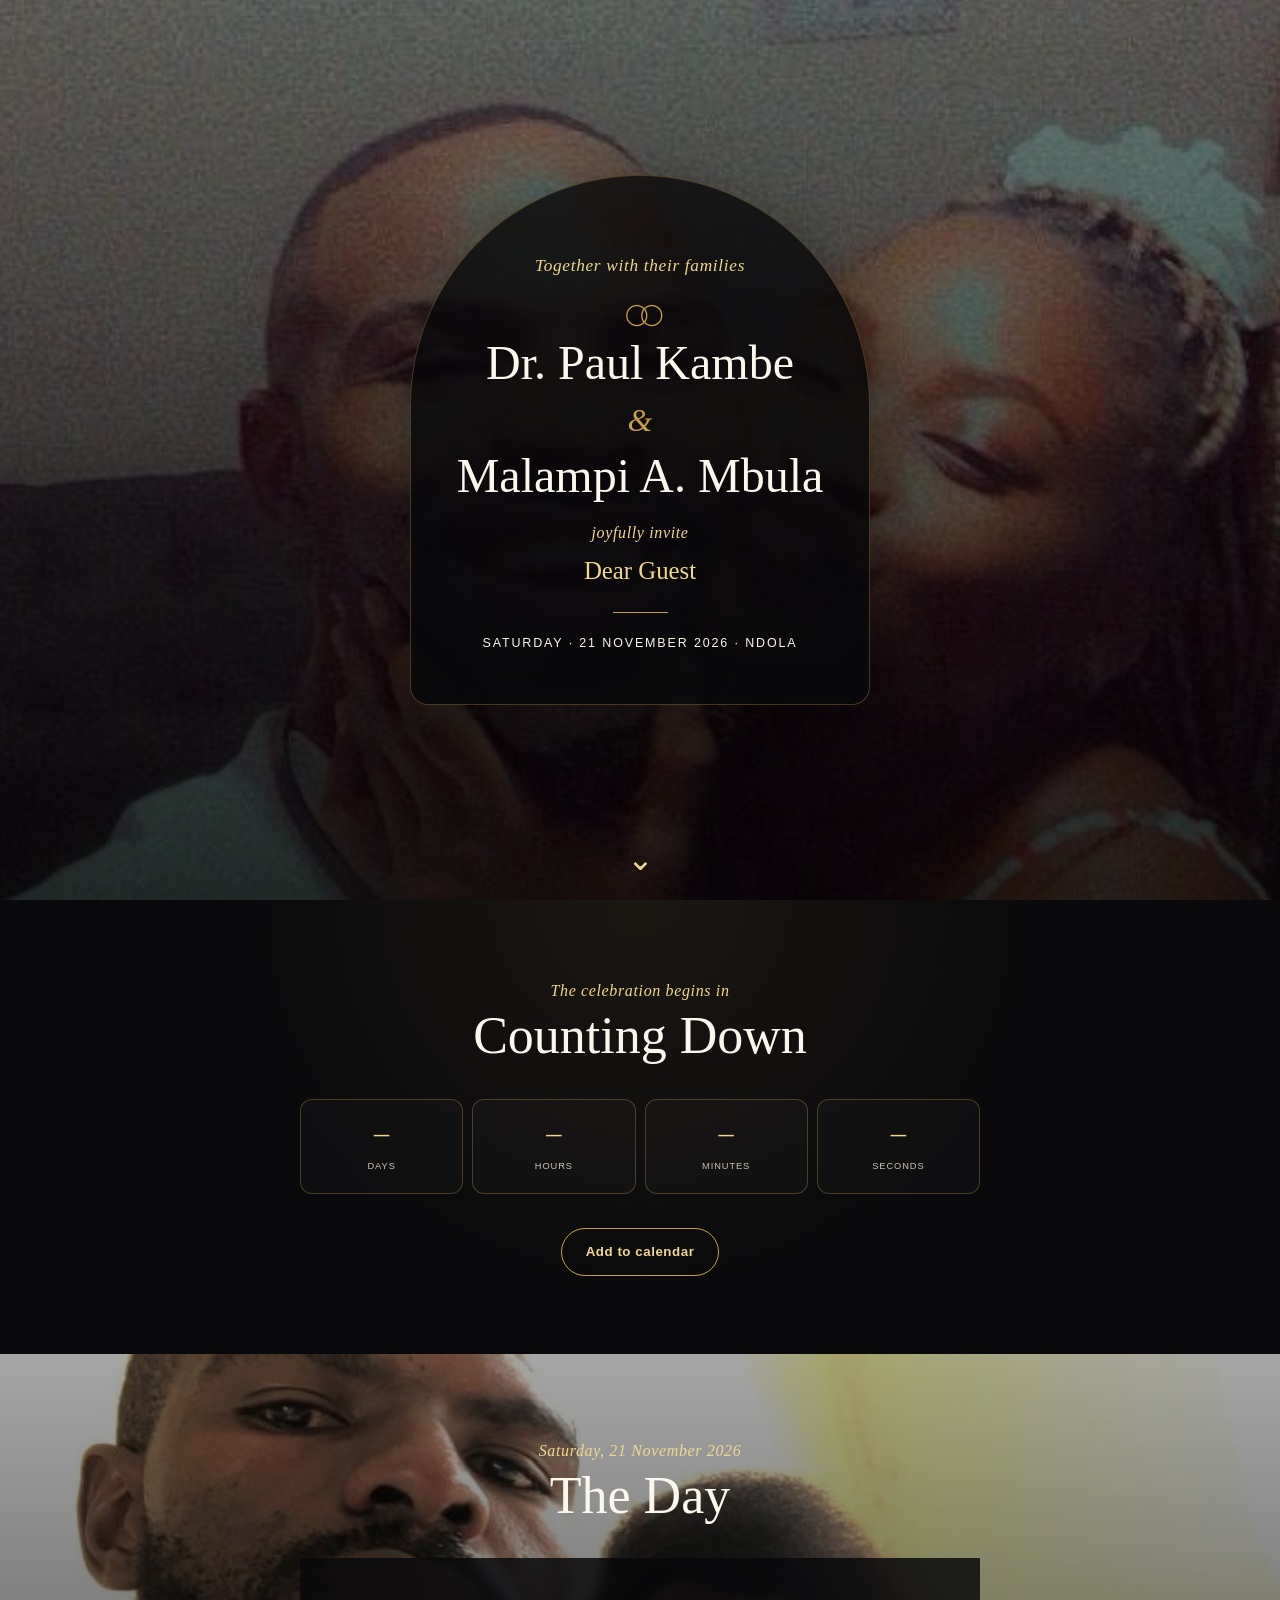
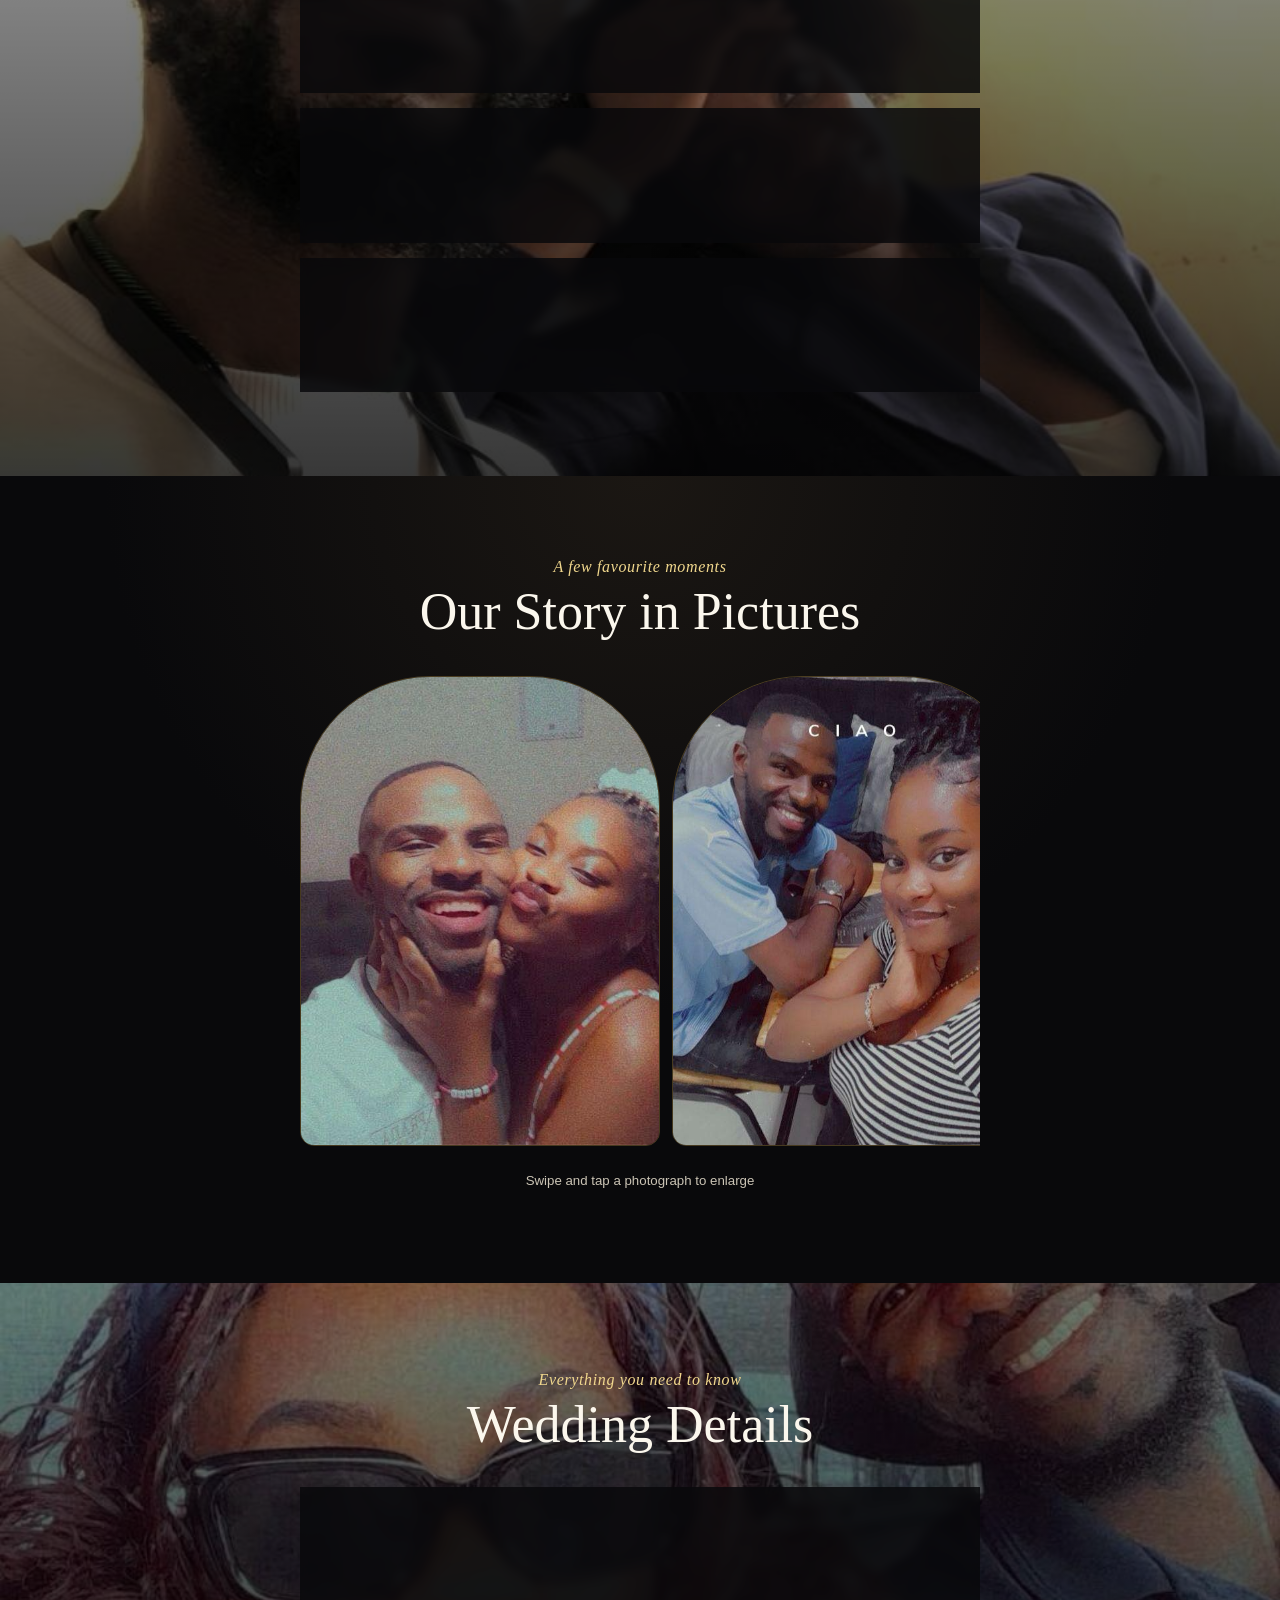
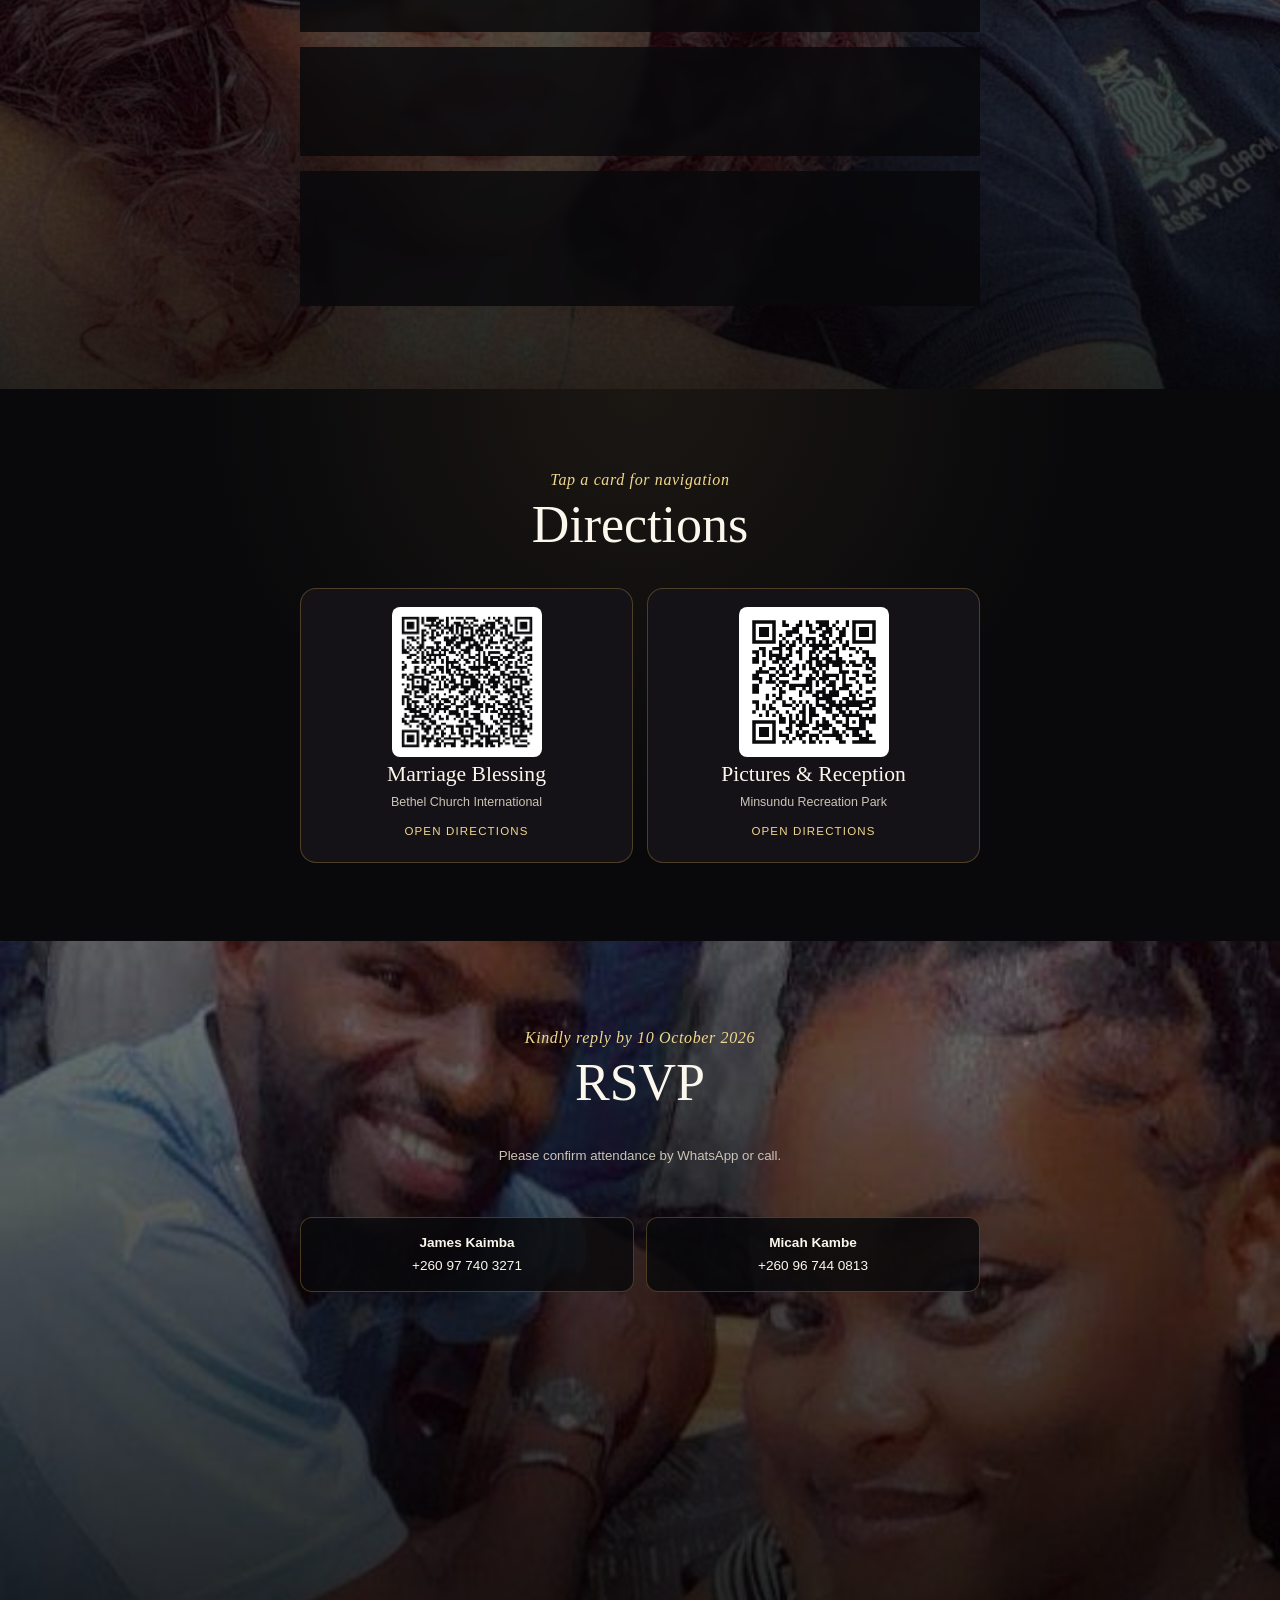
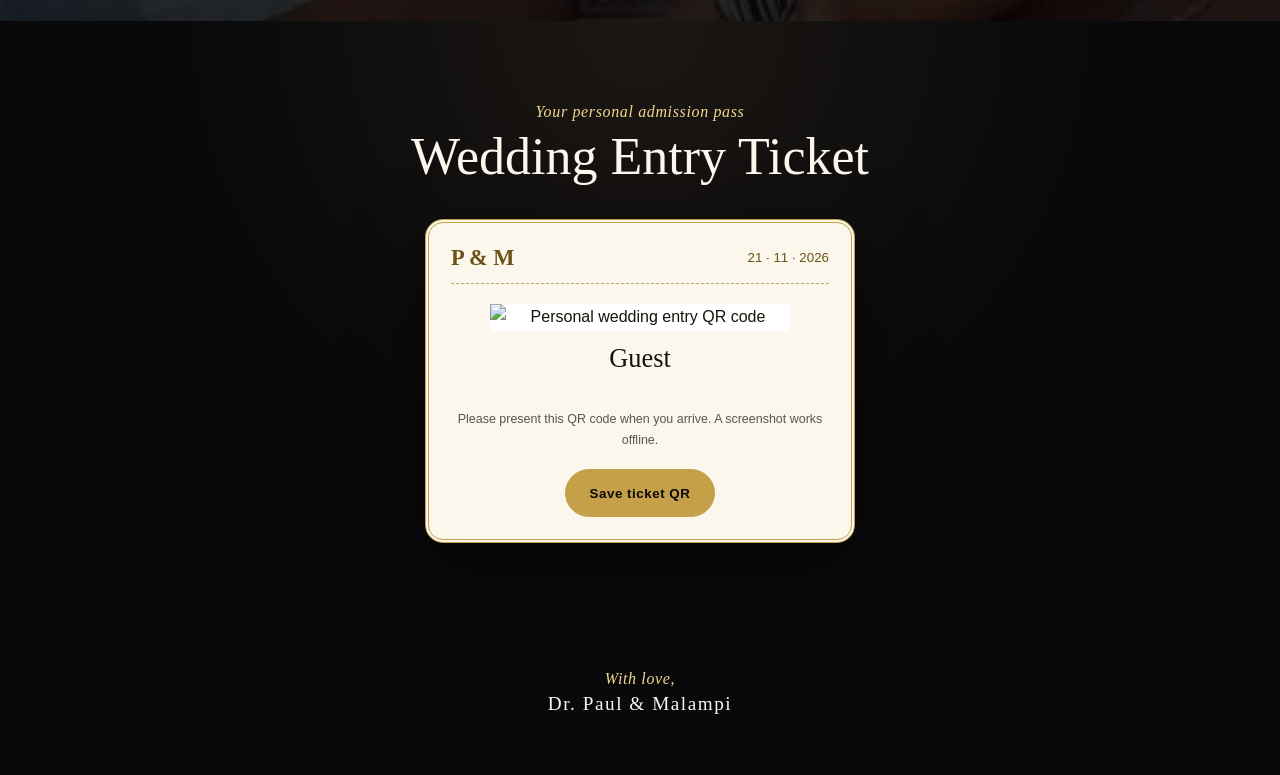
==== commit 2c88227f: "Restore guest.html" ====
--- a/guest.html
+++ b/guest.html
@@ -1,121 +1,11 @@
-<!doctype html>
-<html lang="en">
-<head>
-  <meta charset="utf-8">
-
-  <meta
-    name="viewport"
-    content="width=device-width, initial-scale=1, viewport-fit=cover"
-  >
-
-  <meta name="theme-color" content="#09090b">
-
-  <title>You’re Invited | Paul &amp; Malampi</title>
-
-  <meta
-    name="description"
-    content="A personal invitation to Paul and Malampi's wedding in Ndola."
-  >
-
-  <!-- WhatsApp and social media preview -->
-  <meta
-    property="og:title"
-    content="Paul &amp; Malampi Wedding Invitation"
-  >
-
-  <meta
-    property="og:description"
-    content="You are warmly invited to celebrate our wedding on 21 November 2026 in Ndola."
-  >
-
-  <meta property="og:type" content="website">
-
-  <meta
-    property="og:site_name"
-    content="Paul &amp; Malampi Wedding"
-  >
-
-  <meta property="og:locale" content="en_US">
-
-  <meta
-    property="og:url"
-    content="https://tumpixkloster.github.io/paul-malampi-wedding/guest.html"
-  >
-
-  <meta
-    property="og:image"
-    content="https://tumpixkloster.github.io/paul-malampi-wedding/assets/img/og-preview.jpg"
-  >
-
-  <meta
-    property="og:image:secure_url"
-    content="https://tumpixkloster.github.io/paul-malampi-wedding/assets/img/og-preview.jpg"
-  >
-
-  <meta property="og:image:type" content="image/jpeg">
-
-  <meta
-    property="og:image:alt"
-    content="Paul and Malampi wedding invitation"
-  >
-
-  <meta name="twitter:card" content="summary_large_image">
-
-  <meta
-    name="twitter:title"
-    content="Paul &amp; Malampi Wedding Invitation"
-  >
-
-  <meta
-    name="twitter:description"
-    content="21 November 2026 · Ndola"
-  >
-
-  <meta
-    name="twitter:image"
-    content="https://tumpixkloster.github.io/paul-malampi-wedding/assets/img/og-preview.jpg"
-  >
-
-  assets/css/style.css?v=8
-</head>
-
-<body>
-
-  <main>
-
-    <!-- Hero -->
-
-    <section class="hero">
-
-      <div class="hero-photo photo-two"></div>
-      <div class="veil"></div>
-
-      <div class="arch-card reveal">
-
-        <p class="eyebrow">
-          Together with their families
-        </p>
-
-        <div class="rings" aria-hidden="true">
-          ◯◯
-        </div>
-
-        <h1>Dr. Paul Kambe</h1>
-
-        <p class="amp">&amp;</p>
-
-        <h1>Malampi A. Mbula</h1>
-
-        <p class="invite">
-          joyfully invite
-        </p>
-
-        <p class="guest-name" id="guestName">
-          Dear Guest
-        </p>
-
-        <p class="guest-meta" id="guestMeta"></p>
-
-        <div class="gold-line"></div>
-
-        <p class
+<!doctype html><html lang="en"><head><meta charset="utf-8"><meta name="viewport" content="width=device-width,initial-scale=1,viewport-fit=cover"><meta name="theme-color" content="#09090b"><title>You’re Invited | Paul & Malampi</title><meta name="description" content="A personal invitation to Paul and Malampi's wedding in Ndola."><link rel="stylesheet" href="assets/css/style.css"></head><body>
+<main>
+<section class="hero"><div class="hero-photo photo-two"></div><div class="veil"></div><div class="arch-card reveal"><p class="eyebrow">Together with their families</p><div class="rings">◯◯</div><h1>Dr. Paul Kambe</h1><p class="amp">&</p><h1>Malampi A. Mbula</h1><p class="invite">joyfully invite</p><p class="guest-name" id="guestName">Dear Guest</p><p class="guest-meta" id="guestMeta"></p><div class="gold-line"></div><p class="formal">Saturday · 21 November 2026 · Ndola</p></div><a class="scroll" href="#counting" aria-label="Scroll to details">⌄</a></section>
+<section id="counting" class="dark-section"><div class="wrap"><p class="kicker">The celebration begins in</p><h2>Counting Down</h2><div class="countdown"><div><strong id="cd-days">–</strong><span>Days</span></div><div><strong id="cd-hours">–</strong><span>Hours</span></div><div><strong id="cd-min">–</strong><span>Minutes</span></div><div><strong id="cd-sec">–</strong><span>Seconds</span></div></div><button id="addToCalendar" class="button outline">Add to calendar</button></div></section>
+<section class="photo-section photo-three"><div class="shade"></div><div class="wrap above"><p class="kicker">Saturday, 21 November 2026</p><h2>The Day</h2><div class="timeline"><article><time>09:00 AM</time><h3>Marriage Blessing</h3><p>Bethel Church International, Ndola</p></article><article><time>12:00 PM</time><h3>Picture Session</h3><p>Minsundu Recreation Park, Ndola</p></article><article><time>04:00 PM</time><h3>Reception</h3><p>Minsundu Recreation Park, Ndola</p></article></div></div></section>
+<section class="dark-section"><div class="wrap"><p class="kicker">A few favourite moments</p><h2>Our Story in Pictures</h2><div class="gallery" id="gallery"><img src="assets/img/couple-1.jpg" alt="Couple photograph 1"><img src="assets/img/couple-2.jpg" alt="Couple photograph 2"><img src="assets/img/couple-3.jpg" alt="Couple photograph 3"><img src="assets/img/couple-4.jpg" alt="Couple photograph 4"><img src="assets/img/couple-5.jpg" alt="Couple photograph 5"></div><p class="hint">Swipe and tap a photograph to enlarge</p></div></section>
+<section class="photo-section photo-four"><div class="shade"></div><div class="wrap above"><p class="kicker">Everything you need to know</p><h2>Wedding Details</h2><div class="cards"><article><h3>Dress Code</h3><p>Shades of blue and blush pink.</p><div class="swatches"><i></i><i></i><i></i><i></i><i></i></div></article><article><h3>Gifts</h3><p>Your presence is our present. Monetary gifts are welcome.</p></article><article><h3>Kind Request</h3><p>Please be seated by 8:45 AM for the church service. We respectfully request an adults-only celebration.</p></article></div></div></section>
+<section class="dark-section"><div class="wrap"><p class="kicker">Tap a card for navigation</p><h2>Directions</h2><div class="directions"><a id="dirChurch" target="_blank" rel="noopener"><img src="assets/img/church-qr.png" alt="Church directions QR code"><h3>Marriage Blessing</h3><p>Bethel Church International</p><span>Open directions</span></a><a id="dirReception" target="_blank" rel="noopener"><img src="assets/img/reception-qr.png" alt="Minsundu Recreation Park directions QR code"><h3>Pictures & Reception</h3><p>Minsundu Recreation Park</p><span>Open directions</span></a></div></div></section>
+<section class="photo-section photo-five"><div class="shade"></div><div class="wrap above"><p class="kicker">Kindly reply by 10 October 2026</p><h2>RSVP</h2><p class="center">Please confirm attendance by WhatsApp or call.</p><div id="rsvpButtons" class="actions"></div><div class="contacts"><a href="tel:+260977403271"><b>James Kaimba</b><br>+260 97 740 3271</a><a href="tel:+260967440813"><b>Micah Kambe</b><br>+260 96 744 0813</a></div></div></section>
+<section class="ticket-section"><div class="wrap"><p class="kicker">Your personal admission pass</p><h2>Wedding Entry Ticket</h2><div class="ticket"><div class="ticket-top"><span>P & M</span><small>21 · 11 · 2026</small></div><img id="ticketQr" alt="Personal wedding entry QR code"><h3 id="ticketName">Guest</h3><p id="ticketParty"></p><strong id="ticketId"></strong><p class="ticket-note">Please present this QR code when you arrive. A screenshot works offline.</p><button id="downloadTicket" class="button">Save ticket QR</button></div></div></section>
+</main><footer><span>With love,</span><strong>Dr. Paul &amp; Malampi</strong></footer><div class="lightbox" id="lightbox"><button type="button" aria-label="Close">&times;</button><img alt="Enlarged photograph"></div><script src="/paul-malampi-wedding/assets/app.js?v=6"></script></body></html>
--- a/assets/css/style.css
+++ b/assets/css/style.css
@@ -0,0 +1,43 @@
+
+:root{--black:#09090b;--panel:#141217;--gold:#c6a048;--gold2:#f0d78d;--ivory:#fbf7ed;--muted:#cbc4b5;--line:rgba(198,160,72,.32);--display:Georgia,"Times New Roman",serif;--body:Arial,Helvetica,sans-serif}*{box-sizing:border-box}html{scroll-behavior:smooth}body{margin:0;background:var(--black);color:var(--ivory);font-family:var(--body);line-height:1.65;-webkit-font-smoothing:antialiased}a{color:inherit}img{display:block;max-width:100%}.wrap{width:min(100% - 38px,680px);margin:auto}.hero{min-height:100svh;display:grid;place-items:center;position:relative;overflow:hidden;padding:38px 18px 58px}.hero-photo,.photo-section{background-size:cover;background-position:center}.hero-photo{position:absolute;inset:0;transform:scale(1.015)}.photo-one{background-image:url('../img/couple-5.jpg')}.photo-two{background-image:url('../img/couple-1.jpg');background-position:center 28%}.photo-three{background-image:url('../img/couple-3.jpg')}.photo-four{background-image:url('../img/couple-4.jpg')}.photo-five{background-image:url('../img/couple-2.jpg');background-position:center 30%}.veil,.shade{position:absolute;inset:0;background:linear-gradient(180deg,rgba(0,0,0,.35),rgba(0,0,0,.78))}.arch-card{position:relative;z-index:2;width:min(100%,460px);text-align:center;padding:58px 28px 38px;border:1px solid var(--line);border-radius:230px 230px 18px 18px;background:linear-gradient(180deg,rgba(5,5,7,.76),rgba(8,8,10,.94));box-shadow:0 28px 80px rgba(0,0,0,.5);backdrop-filter:blur(3px)}.reveal{animation:rise .9s ease both}@keyframes rise{from{opacity:0;transform:translateY(18px)}}.eyebrow,.invite,.kicker,footer span{font-family:var(--display);font-style:italic;color:var(--gold2);letter-spacing:.04em}.eyebrow{font-size:1.08rem}.rings{color:var(--gold);letter-spacing:-.45em;margin:10px 0 6px;font-size:1.3rem}.arch-card h1{font-family:var(--display);font-weight:400;font-size:clamp(2rem,8vw,3rem);line-height:1.06;margin:0}.amp{margin:5px;color:var(--gold);font-family:var(--display);font-style:italic;font-size:2rem}.invite{margin:18px 0 4px}.guest-name{font-family:var(--display);color:var(--gold2);font-size:1.55rem;margin:0}.guest-meta{margin:0;color:var(--muted);font-size:.78rem;letter-spacing:.12em;text-transform:uppercase}.gold-line{width:55px;height:1px;background:var(--gold);margin:20px auto}.formal{font-size:.78rem;letter-spacing:.15em;text-transform:uppercase}.note{color:var(--muted);font-size:.85rem}.scroll{position:absolute;z-index:3;bottom:14px;text-decoration:none;color:var(--gold2);font-size:2rem}.dark-section,.ticket-section{padding:78px 0;background:radial-gradient(circle at 50% 0,#1b1713 0,var(--black) 52%)}h2{font:400 clamp(2.15rem,8vw,3.25rem)/1.1 var(--display);text-align:center;margin:3px 0 34px}.kicker{text-align:center;margin:0;font-size:1rem}.countdown{display:grid;grid-template-columns:repeat(4,1fr);gap:9px}.countdown div{padding:16px 4px;text-align:center;border:1px solid var(--line);background:rgba(255,255,255,.025);border-radius:12px}.countdown strong{display:block;color:var(--gold2);font:400 1.9rem var(--display)}.countdown span{font-size:.58rem;letter-spacing:.1em;text-transform:uppercase;color:var(--muted)}.button{display:inline-flex;justify-content:center;align-items:center;min-height:48px;padding:12px 24px;border-radius:999px;border:1px solid var(--gold);background:var(--gold);color:#09090b;font-weight:700;letter-spacing:.04em;text-decoration:none;cursor:pointer}.outline{background:transparent;color:var(--gold2);display:flex;margin:34px auto 0}.photo-section{min-height:680px;padding:84px 0;position:relative;background-attachment:scroll}.above{position:relative;z-index:1}.timeline,.cards{display:grid;gap:16px}.timeline article,.cards article{background:rgba(9,9,11,.84);border:1px solid var(--line);border-radius:15px;padding:22px;backdrop-filter:blur(5px)}.timeline time{color:var(--gold2);font:1.2rem var(--display)}h3{font:400 1.35rem var(--display);margin:5px 0}.timeline p,.cards p{margin:0;color:var(--muted)}.gallery{display:flex;gap:12px;overflow-x:auto;scroll-snap-type:x mandatory;padding:2px 0 10px;scrollbar-width:none}.gallery::-webkit-scrollbar{display:none}.gallery img{width:82%;max-width:360px;height:470px;object-fit:cover;object-position:center;flex:none;scroll-snap-align:center;border-radius:130px 130px 14px 14px;border:1px solid var(--line);cursor:zoom-in}.hint,.center{text-align:center;color:var(--muted);font-size:.83rem}.swatches{display:flex;gap:10px;margin-top:12px}.swatches i{width:25px;height:25px;border-radius:50%;border:1px solid #ddd}.swatches i:nth-child(1){background:#17375e}.swatches i:nth-child(2){background:#4778b0}.swatches i:nth-child(3){background:#9dbce0}.swatches i:nth-child(4){background:#dda6ae}.swatches i:nth-child(5){background:#f2d6da}.directions{display:grid;grid-template-columns:1fr 1fr;gap:14px}.directions a{background:var(--panel);border:1px solid var(--line);border-radius:16px;text-align:center;padding:18px;text-decoration:none}.directions img{width:150px;aspect-ratio:1;margin:auto;border-radius:8px}.directions p{color:var(--muted);font-size:.78rem;margin:0}.directions span{display:inline-block;color:var(--gold2);font-size:.72rem;text-transform:uppercase;letter-spacing:.1em;margin-top:10px}.actions,.contacts{display:grid;gap:12px;margin-top:25px}.actions .button{width:100%}.contacts{grid-template-columns:1fr 1fr}.contacts a{text-decoration:none;text-align:center;padding:14px;background:rgba(9,9,11,.82);border:1px solid var(--line);border-radius:12px;font-size:.85rem}.ticket{max-width:430px;margin:auto;padding:22px;background:var(--ivory);color:#17130c;border-radius:18px;text-align:center;box-shadow:0 25px 70px rgba(0,0,0,.5);border:4px double var(--gold)}.ticket-top{display:flex;justify-content:space-between;align-items:center;color:#6c5217;border-bottom:1px dashed #bda86f;padding-bottom:12px}.ticket-top span{font:700 1.4rem var(--display)}.ticket img{width:min(100%,320px);margin:20px auto 10px}.ticket h3{font-size:1.65rem}.ticket p{margin:4px 0}.ticket strong{display:inline-block;margin:9px 0;color:#6c5217;letter-spacing:.18em}.ticket-note{font-size:.78rem;color:#5c554a}.ticket .button{margin-top:15px}.lightbox{display:none;position:fixed;inset:0;z-index:20;background:rgba(0,0,0,.94);place-items:center;padding:22px}.lightbox.open{display:grid}.lightbox img{max-height:88vh;width:auto;border-radius:10px}.lightbox button{position:absolute;right:18px;top:12px;background:none;border:0;color:var(--gold2);font-size:2.5rem}footer{text-align:center;padding:45px 20px 60px}footer span,footer strong{display:block}footer strong{font:400 1.2rem var(--display);letter-spacing:.08em}@media(max-width:520px){.directions,.contacts{grid-template-columns:1fr}.hero{padding-left:13px;padding-right:13px}.arch-card{padding-left:18px;padding-right:18px}.gallery img{height:430px}.photo-section{background-position:center}}@media(prefers-reduced-motion:reduce){*{scroll-behavior:auto!important}.reveal{animation:none}}
+/* Mobile QR ticket fix */
+#ticketQr {
+  display: block;
+  width: 100%;
+  max-width: 300px;
+  height: auto;
+  margin: 20px auto 12px;
+  object-fit: contain;
+  background: #ffffff;
+}
+
+.ticket {
+  width: 100%;
+  max-width: 430px;
+  overflow: visible;
+}
+
+#downloadTicket {
+  display: inline-flex;
+  position: relative;
+  z-index: 5;
+  touch-action: manipulation;
+}
+
+@media (max-width: 520px) {
+  #ticketQr {
+    width: 82vw;
+    max-width: 280px;
+    height: auto;
+  }
+
+  .ticket {
+    width: 100%;
+    padding: 18px 14px;
+  }
+
+  #downloadTicket {
+    width: 100%;
+    margin-top: 16px;
+  }
+}
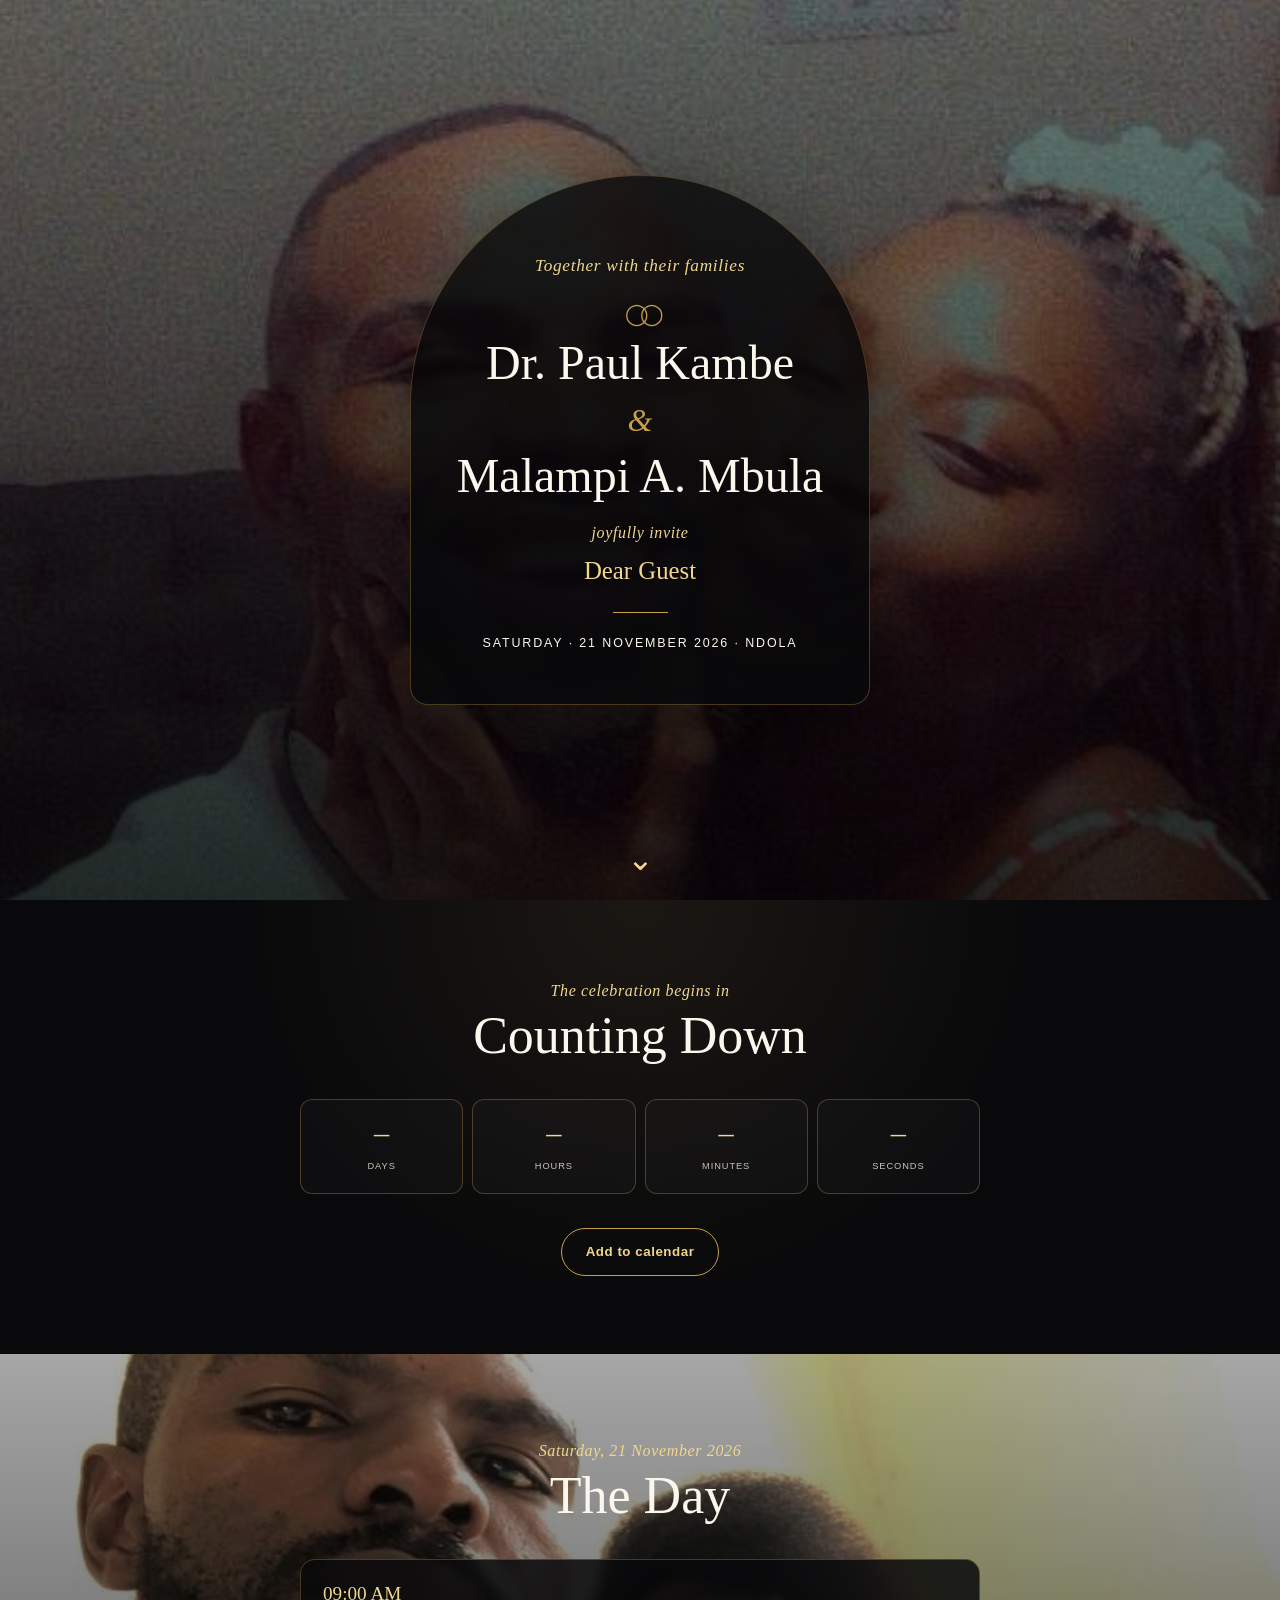
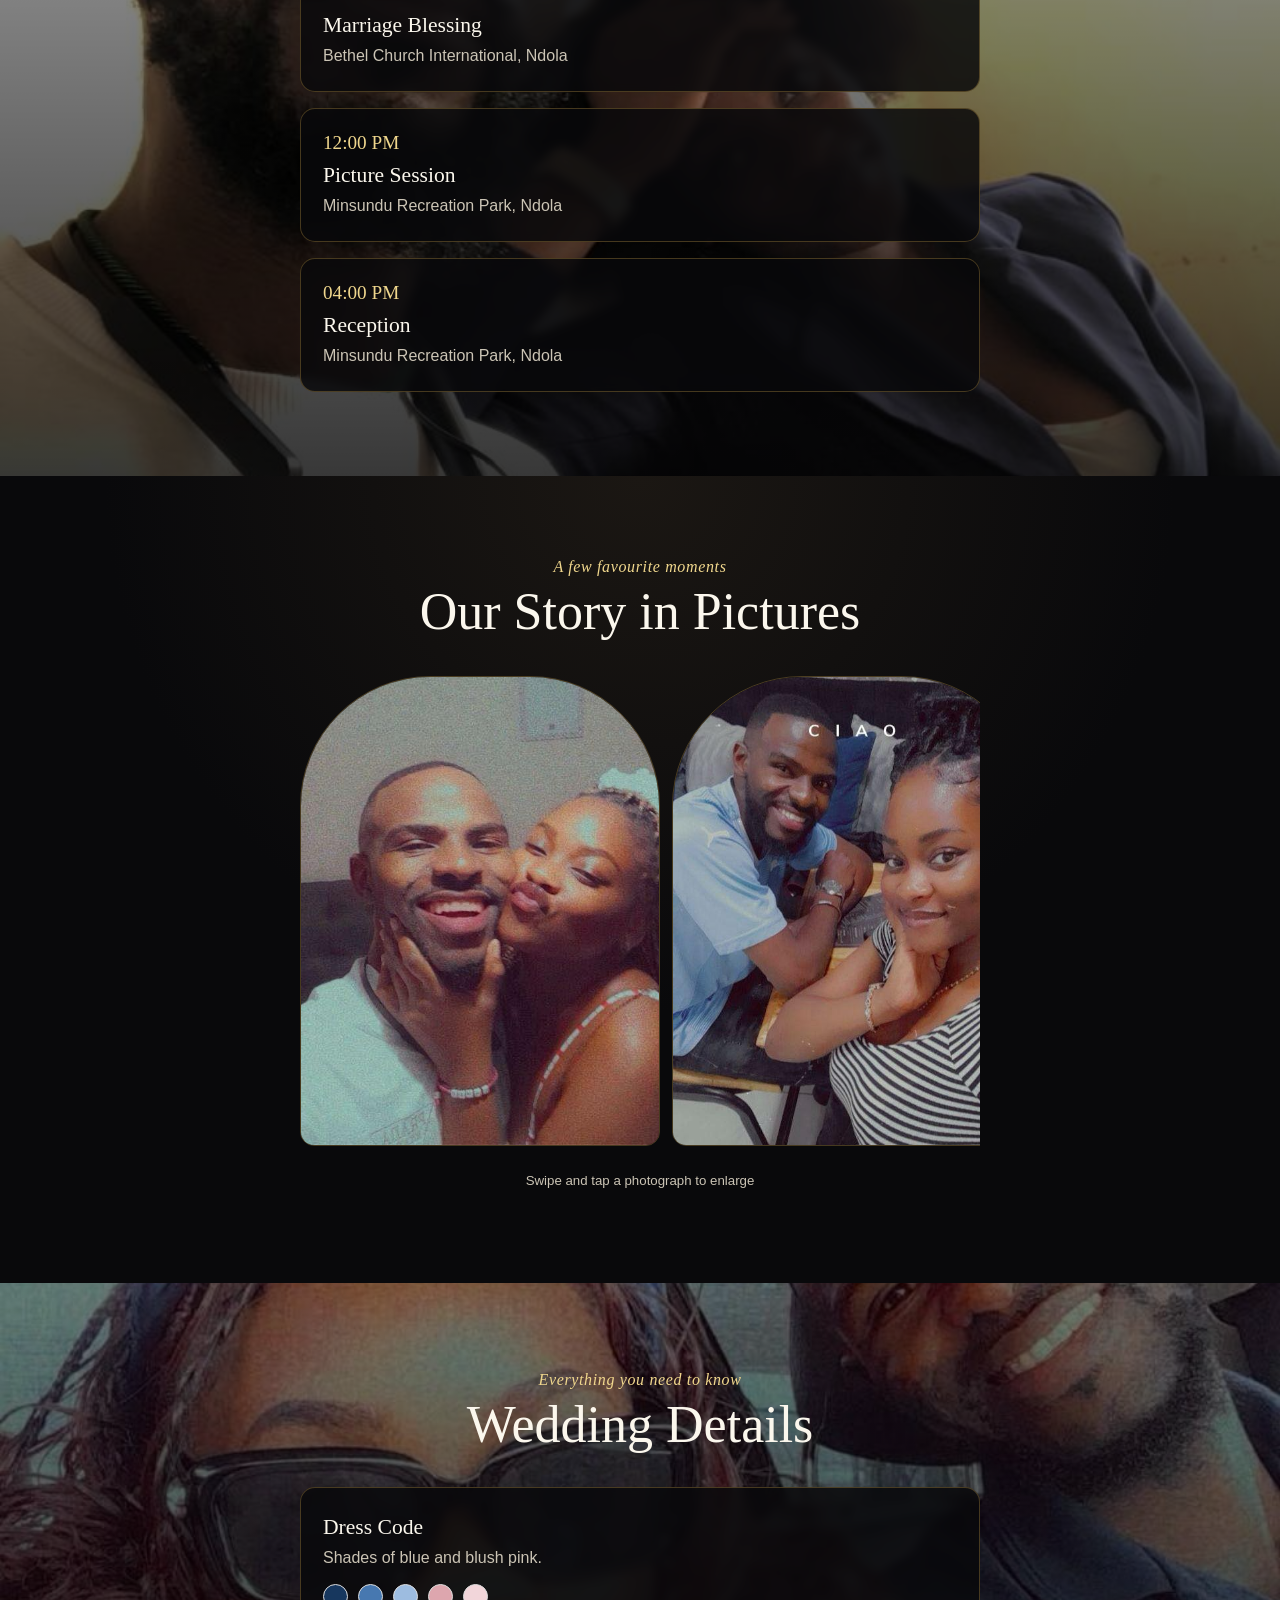
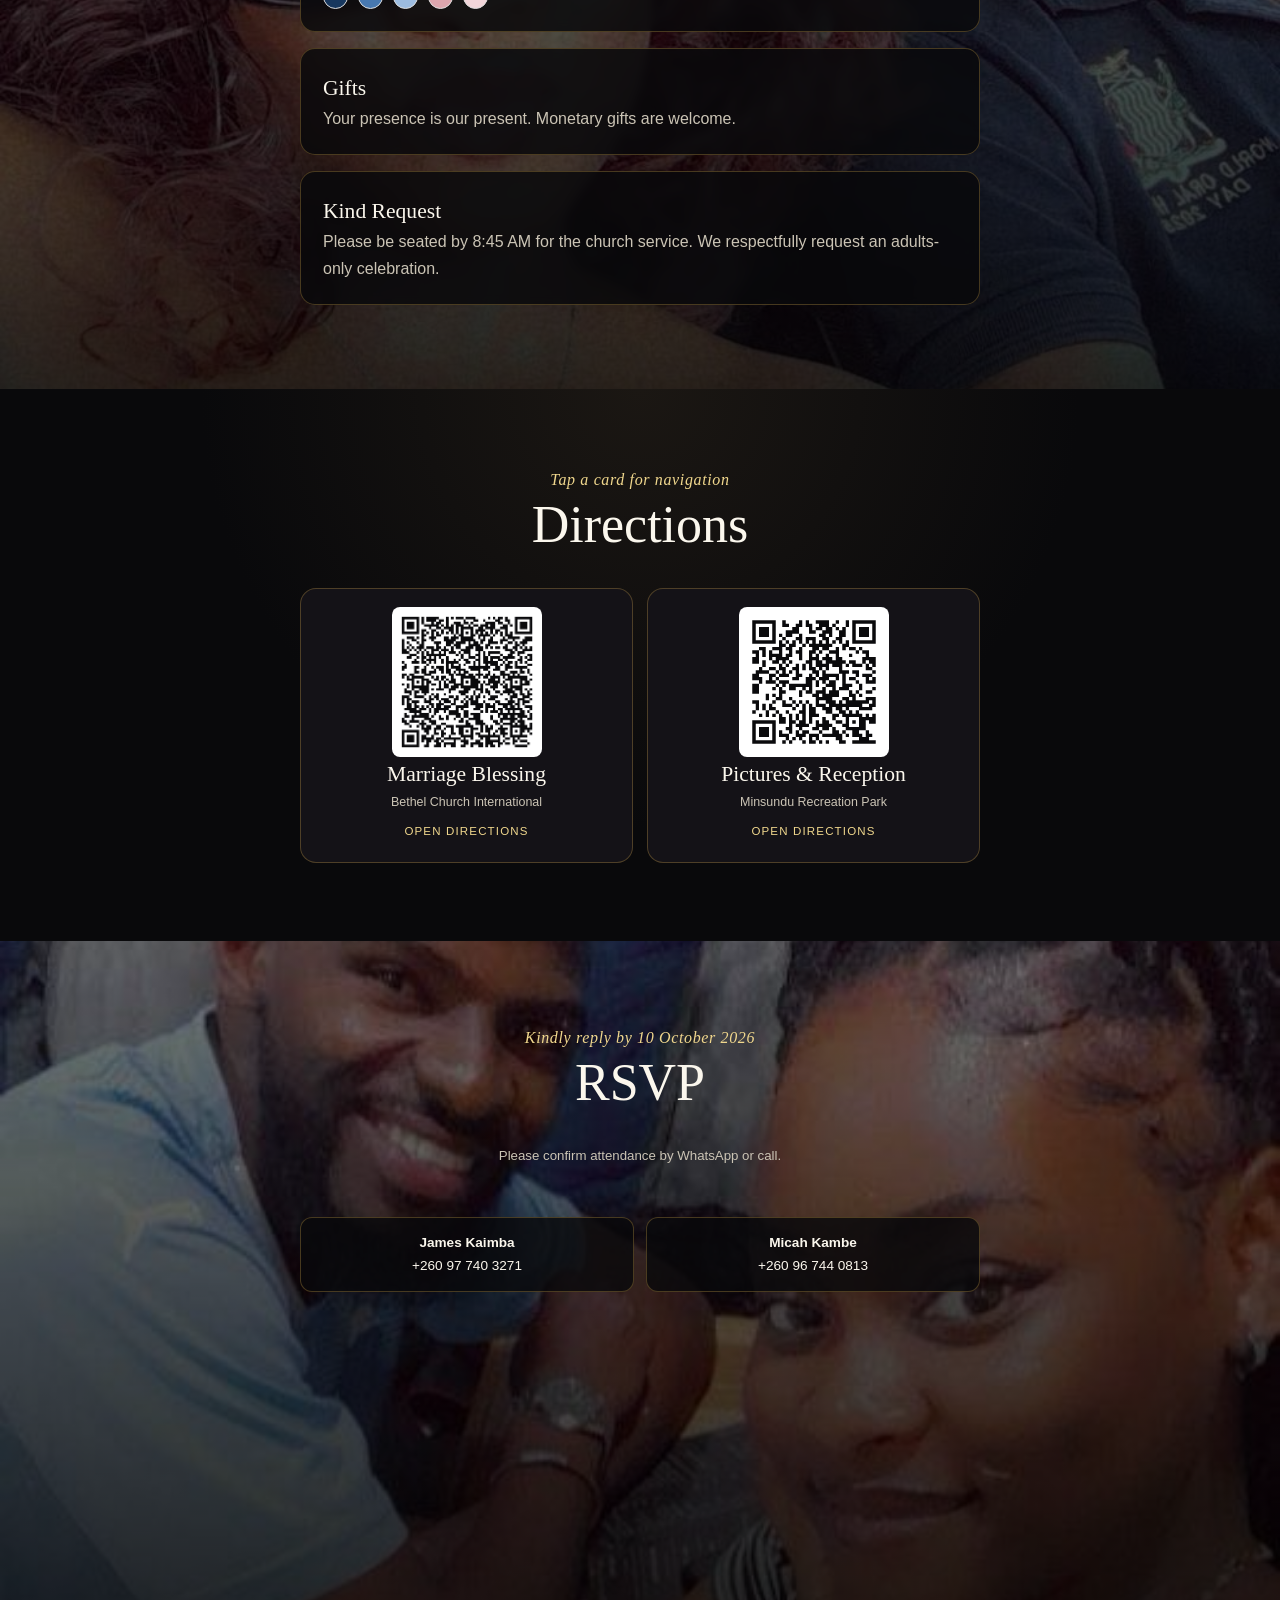
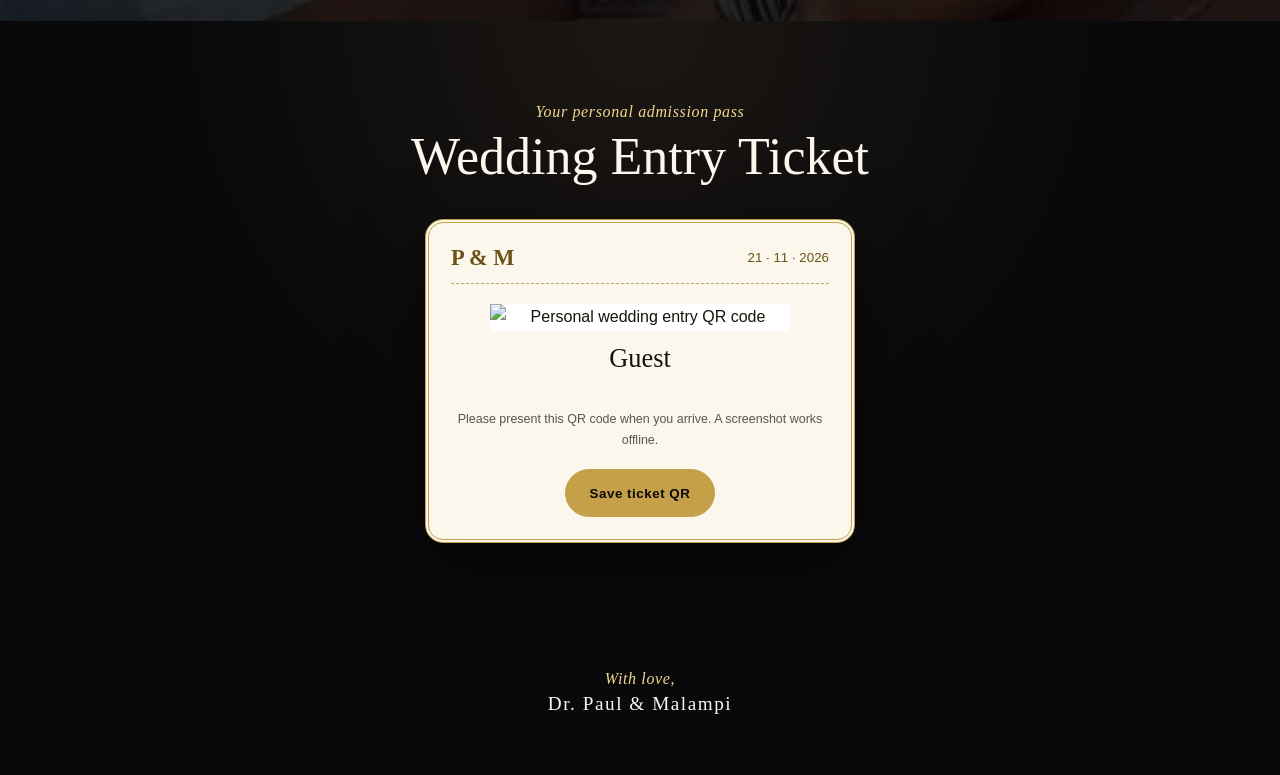
==== commit 4acec689: "Add wedding intro section and styles to guest.html" ====
--- a/guest.html
+++ b/guest.html
@@ -8,4 +8,306 @@
 <section class="dark-section"><div class="wrap"><p class="kicker">Tap a card for navigation</p><h2>Directions</h2><div class="directions"><a id="dirChurch" target="_blank" rel="noopener"><img src="assets/img/church-qr.png" alt="Church directions QR code"><h3>Marriage Blessing</h3><p>Bethel Church International</p><span>Open directions</span></a><a id="dirReception" target="_blank" rel="noopener"><img src="assets/img/reception-qr.png" alt="Minsundu Recreation Park directions QR code"><h3>Pictures & Reception</h3><p>Minsundu Recreation Park</p><span>Open directions</span></a></div></div></section>
 <section class="photo-section photo-five"><div class="shade"></div><div class="wrap above"><p class="kicker">Kindly reply by 10 October 2026</p><h2>RSVP</h2><p class="center">Please confirm attendance by WhatsApp or call.</p><div id="rsvpButtons" class="actions"></div><div class="contacts"><a href="tel:+260977403271"><b>James Kaimba</b><br>+260 97 740 3271</a><a href="tel:+260967440813"><b>Micah Kambe</b><br>+260 96 744 0813</a></div></div></section>
 <section class="ticket-section"><div class="wrap"><p class="kicker">Your personal admission pass</p><h2>Wedding Entry Ticket</h2><div class="ticket"><div class="ticket-top"><span>P & M</span><small>21 · 11 · 2026</small></div><img id="ticketQr" alt="Personal wedding entry QR code"><h3 id="ticketName">Guest</h3><p id="ticketParty"></p><strong id="ticketId"></strong><p class="ticket-note">Please present this QR code when you arrive. A screenshot works offline.</p><button id="downloadTicket" class="button">Save ticket QR</button></div></div></section>
-</main><footer><span>With love,</span><strong>Dr. Paul &amp; Malampi</strong></footer><div class="lightbox" id="lightbox"><button type="button" aria-label="Close">&times;</button><img alt="Enlarged photograph"></div><script src="/paul-malampi-wedding/assets/app.js?v=6"></script></body></html>
+</main><footer><span>With love,</span><strong>Dr. Paul &amp; Malampi</strong></footer><div class="lightbox" id="lightbox"><button type="button" aria-label="Close">&times;</button><img alt="Enlarged photograph"></div><script src="/paul-malampi-wedding/assets/app.js?v=6"></script><!-- Luxury wedding intro -->
+<div id="weddingIntro" class="wedding-intro" aria-hidden="true">
+  <div class="intro-glow"></div>
+
+  <div class="intro-content">
+    <div class="intro-rings" aria-hidden="true">
+      <span class="intro-ring intro-ring-left"></span>
+      <span class="intro-ring intro-ring-right"></span>
+    </div>
+
+    <div class="intro-monogram">P &amp; M</div>
+    <div class="intro-date">21 · 11 · 2026</div>
+  </div>
+</div>
+
+<style>
+  .wedding-intro {
+    position: fixed;
+    inset: 0;
+    z-index: 99999;
+    display: flex;
+    align-items: center;
+    justify-content: center;
+    overflow: hidden;
+    background:
+      radial-gradient(
+        circle at center,
+        rgba(32, 27, 18, 0.42) 0%,
+        rgba(9, 9, 11, 0.98) 48%,
+        #050506 100%
+      );
+    opacity: 1;
+    visibility: visible;
+    pointer-events: all;
+    animation: introFadeOut 0.9s ease 3.25s forwards;
+  }
+
+  .intro-content {
+    position: relative;
+    z-index: 2;
+    display: flex;
+    flex-direction: column;
+    align-items: center;
+    justify-content: center;
+    width: min(90vw, 520px);
+    min-height: 320px;
+    text-align: center;
+  }
+
+  .intro-rings {
+    position: relative;
+    width: 190px;
+    height: 100px;
+  }
+
+  .intro-ring {
+    position: absolute;
+    top: 13px;
+    width: 72px;
+    height: 72px;
+    border: 2px solid #d8b867;
+    border-radius: 50%;
+    box-shadow:
+      inset 0 0 4px rgba(255, 235, 176, 0.35),
+      0 0 5px rgba(216, 184, 103, 0.18);
+    opacity: 0;
+  }
+
+  .intro-ring::before {
+    content: "";
+    position: absolute;
+    inset: 4px;
+    border: 1px solid rgba(244, 220, 153, 0.42);
+    border-radius: 50%;
+  }
+
+  .intro-ring-left {
+    left: 0;
+    transform: translateX(-90px);
+    animation: introRingLeft 1.55s cubic-bezier(.22, .75, .25, 1) 0.25s forwards;
+  }
+
+  .intro-ring-right {
+    right: 0;
+    transform: translateX(90px);
+    animation: introRingRight 1.55s cubic-bezier(.22, .75, .25, 1) 0.25s forwards;
+  }
+
+  .intro-glow {
+    position: absolute;
+    top: 50%;
+    left: 50%;
+    width: 25px;
+    height: 25px;
+    border-radius: 50%;
+    background: rgba(231, 199, 112, 0.22);
+    filter: blur(8px);
+    opacity: 0;
+    transform: translate(-50%, -84px) scale(0.4);
+    animation: introGlow 1.25s ease 1.38s forwards;
+  }
+
+  .intro-monogram {
+    margin-top: 20px;
+    color: #f3dfac;
+    font-family: Georgia, "Times New Roman", serif;
+    font-size: clamp(2.2rem, 10vw, 3.5rem);
+    font-weight: 400;
+    line-height: 1;
+    letter-spacing: 0.16em;
+    text-indent: 0.16em;
+    opacity: 0;
+    transform: translateY(10px);
+    text-shadow: 0 0 18px rgba(216, 184, 103, 0.18);
+    animation: introTextReveal 0.8s ease 1.75s forwards;
+  }
+
+  .intro-date {
+    position: relative;
+    margin-top: 22px;
+    padding-top: 18px;
+    color: rgba(251, 247, 237, 0.88);
+    font-family: Arial, Helvetica, sans-serif;
+    font-size: 0.78rem;
+    font-weight: 400;
+    letter-spacing: 0.3em;
+    text-indent: 0.3em;
+    opacity: 0;
+    transform: translateY(8px);
+    animation: introTextReveal 0.75s ease 2.15s forwards;
+  }
+
+  .intro-date::before {
+    content: "";
+    position: absolute;
+    top: 0;
+    left: 50%;
+    width: 0;
+    height: 1px;
+    background: linear-gradient(
+      90deg,
+      transparent,
+      #d8b867,
+      transparent
+    );
+    transform: translateX(-50%);
+    animation: introGoldLine 0.8s ease 2.05s forwards;
+  }
+
+  @keyframes introRingLeft {
+    0% {
+      opacity: 0;
+      transform: translateX(-90px) rotate(-12deg) scale(0.94);
+    }
+
+    30% {
+      opacity: 1;
+    }
+
+    100% {
+      opacity: 1;
+      transform: translateX(34px) rotate(0deg) scale(1);
+    }
+  }
+
+  @keyframes introRingRight {
+    0% {
+      opacity: 0;
+      transform: translateX(90px) rotate(12deg) scale(0.94);
+    }
+
+    30% {
+      opacity: 1;
+    }
+
+    100% {
+      opacity: 1;
+      transform: translateX(-34px) rotate(0deg) scale(1);
+    }
+  }
+
+  @keyframes introGlow {
+    0% {
+      opacity: 0;
+      transform: translate(-50%, -84px) scale(0.4);
+    }
+
+    45% {
+      opacity: 0.8;
+      transform: translate(-50%, -84px) scale(4.5);
+    }
+
+    100% {
+      opacity: 0.18;
+      transform: translate(-50%, -84px) scale(6);
+    }
+  }
+
+  @keyframes introTextReveal {
+    to {
+      opacity: 1;
+      transform: translateY(0);
+    }
+  }
+
+  @keyframes introGoldLine {
+    to {
+      width: 120px;
+    }
+  }
+
+  @keyframes introFadeOut {
+    0% {
+      opacity: 1;
+      visibility: visible;
+    }
+
+    99% {
+      opacity: 0;
+      visibility: visible;
+    }
+
+    100% {
+      opacity: 0;
+      visibility: hidden;
+      pointer-events: none;
+    }
+  }
+
+  @media (max-width: 520px) {
+    .intro-rings {
+      width: 164px;
+      height: 90px;
+    }
+
+    .intro-ring {
+      width: 66px;
+      height: 66px;
+    }
+
+    .intro-monogram {
+      margin-top: 16px;
+    }
+
+    .intro-date {
+      font-size: 0.68rem;
+      letter-spacing: 0.24em;
+      text-indent: 0.24em;
+    }
+  }
+
+  @media (prefers-reduced-motion: reduce) {
+    .wedding-intro {
+      animation-duration: 0.4s;
+      animation-delay: 2.7s;
+    }
+
+    .intro-ring-left {
+      opacity: 1;
+      transform: translateX(31px);
+      animation: none;
+    }
+
+    .intro-ring-right {
+      opacity: 1;
+      transform: translateX(-31px);
+      animation: none;
+    }
+
+    .intro-monogram,
+    .intro-date {
+      opacity: 1;
+      transform: none;
+      animation: none;
+    }
+
+    .intro-date::before {
+      width: 120px;
+      animation: none;
+    }
+  }
+</style>
+
+<script>
+  (function () {
+    const intro = document.getElementById("weddingIntro");
+
+    if (!intro) return;
+
+    document.documentElement.style.overflow = "hidden";
+
+    window.setTimeout(function () {
+      document.documentElement.style.overflow = "";
+    }, 4200);
+
+    intro.addEventListener("animationend", function (event) {
+      if (event.animationName === "introFadeOut") {
+        intro.remove();
+        document.documentElement.style.overflow = "";
+      }
+    });
+  })();
+</script></body></html>
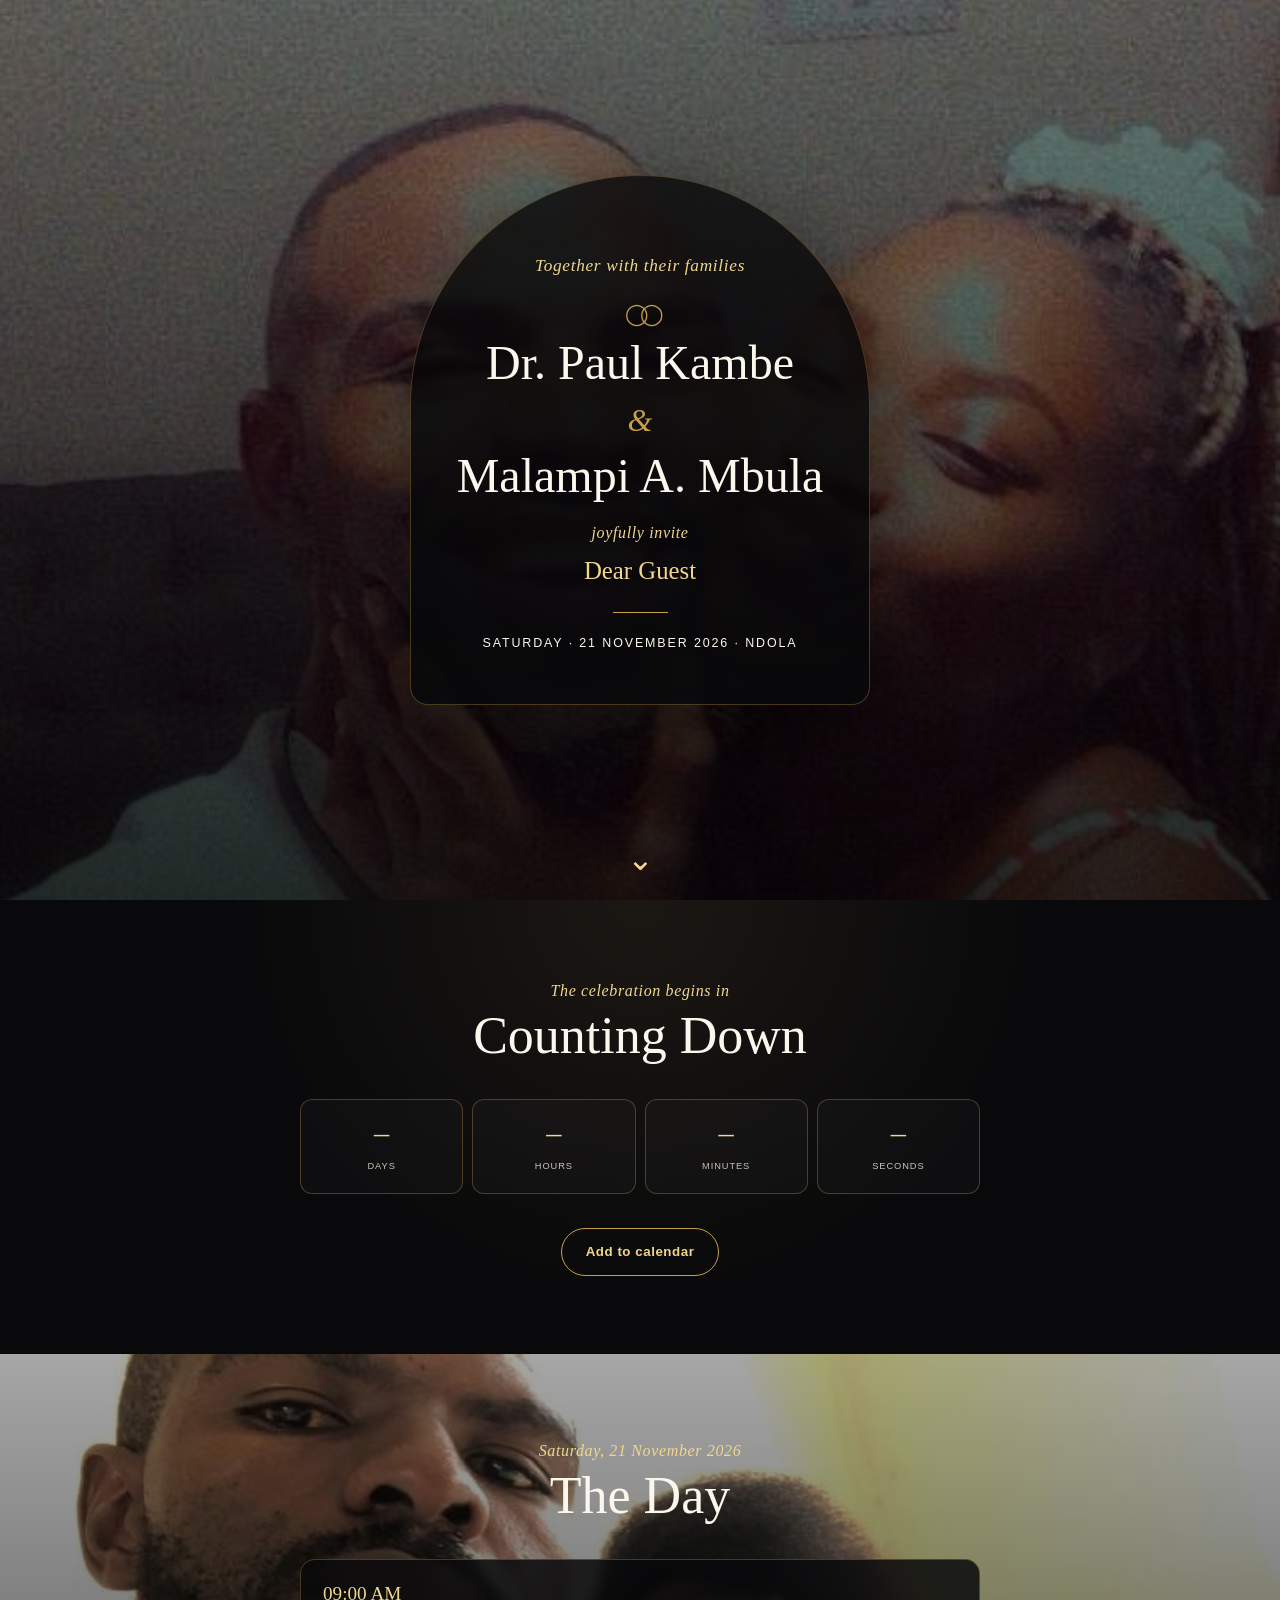
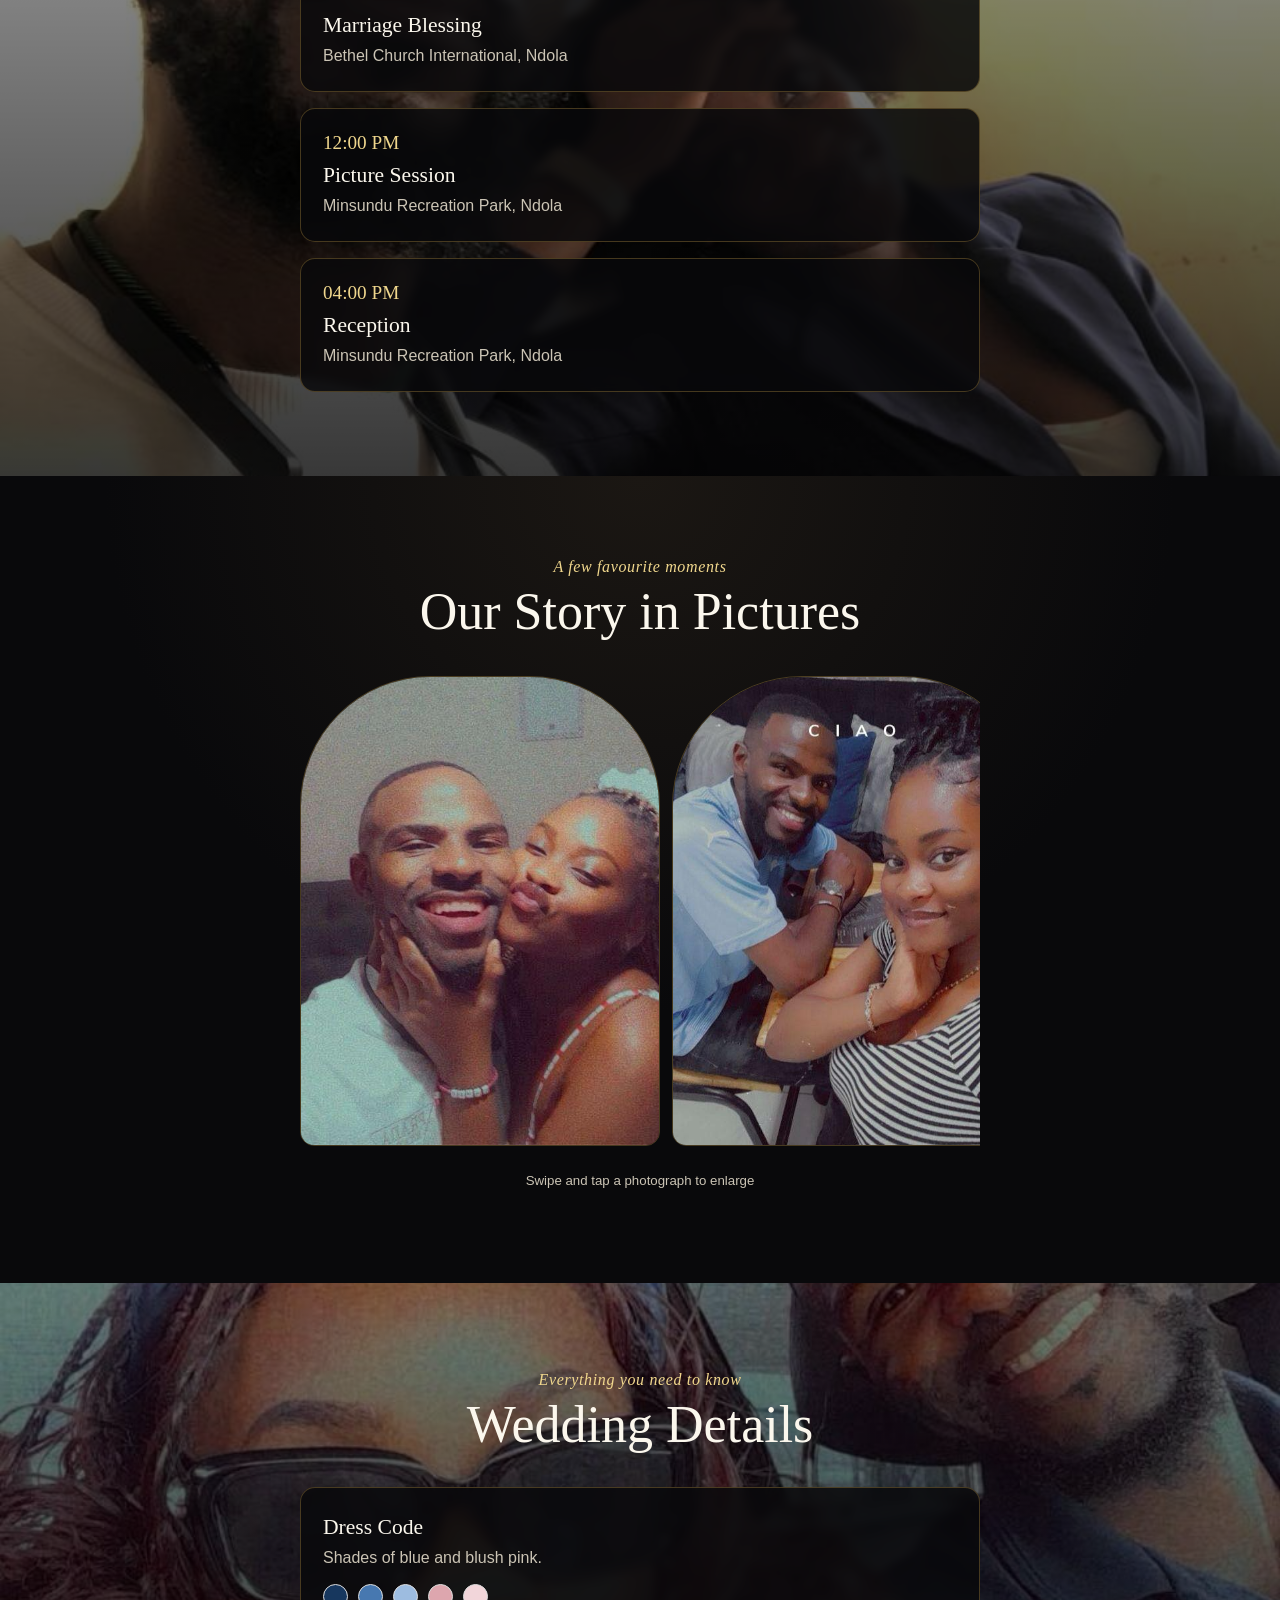
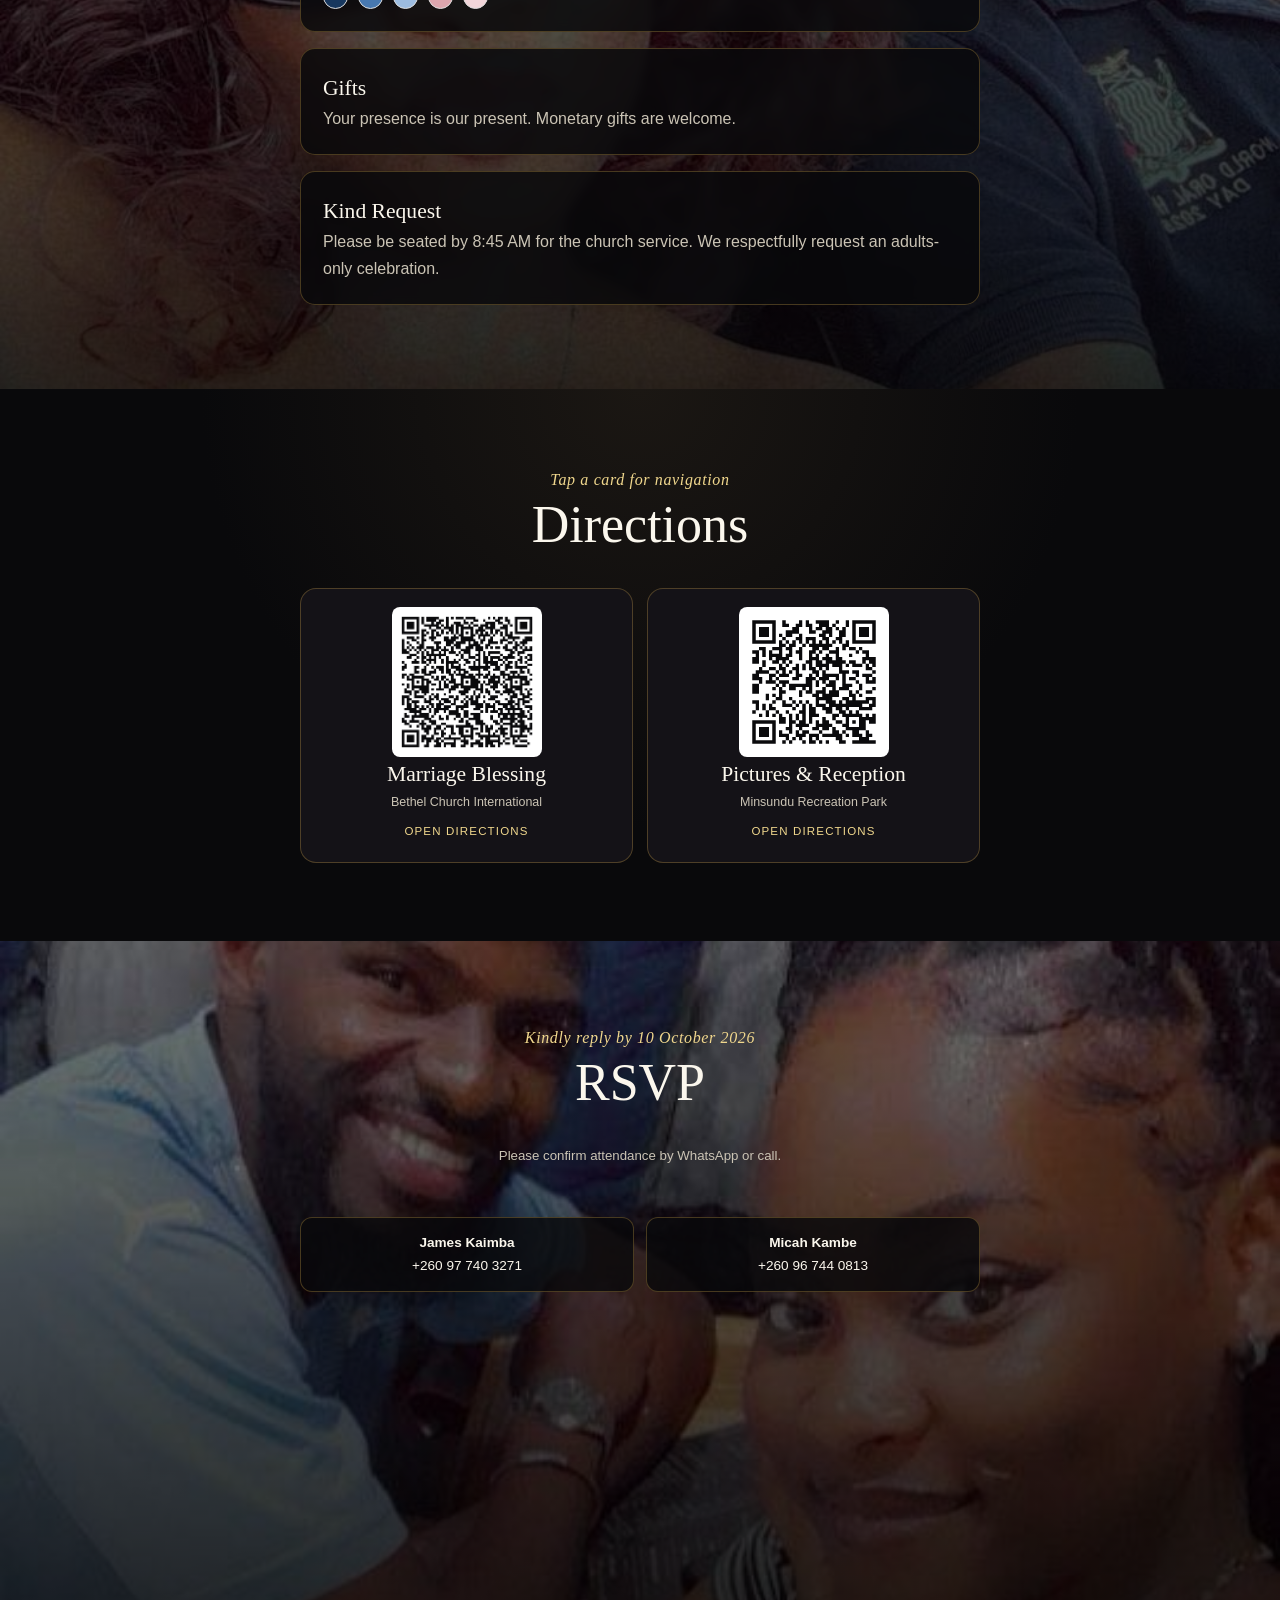
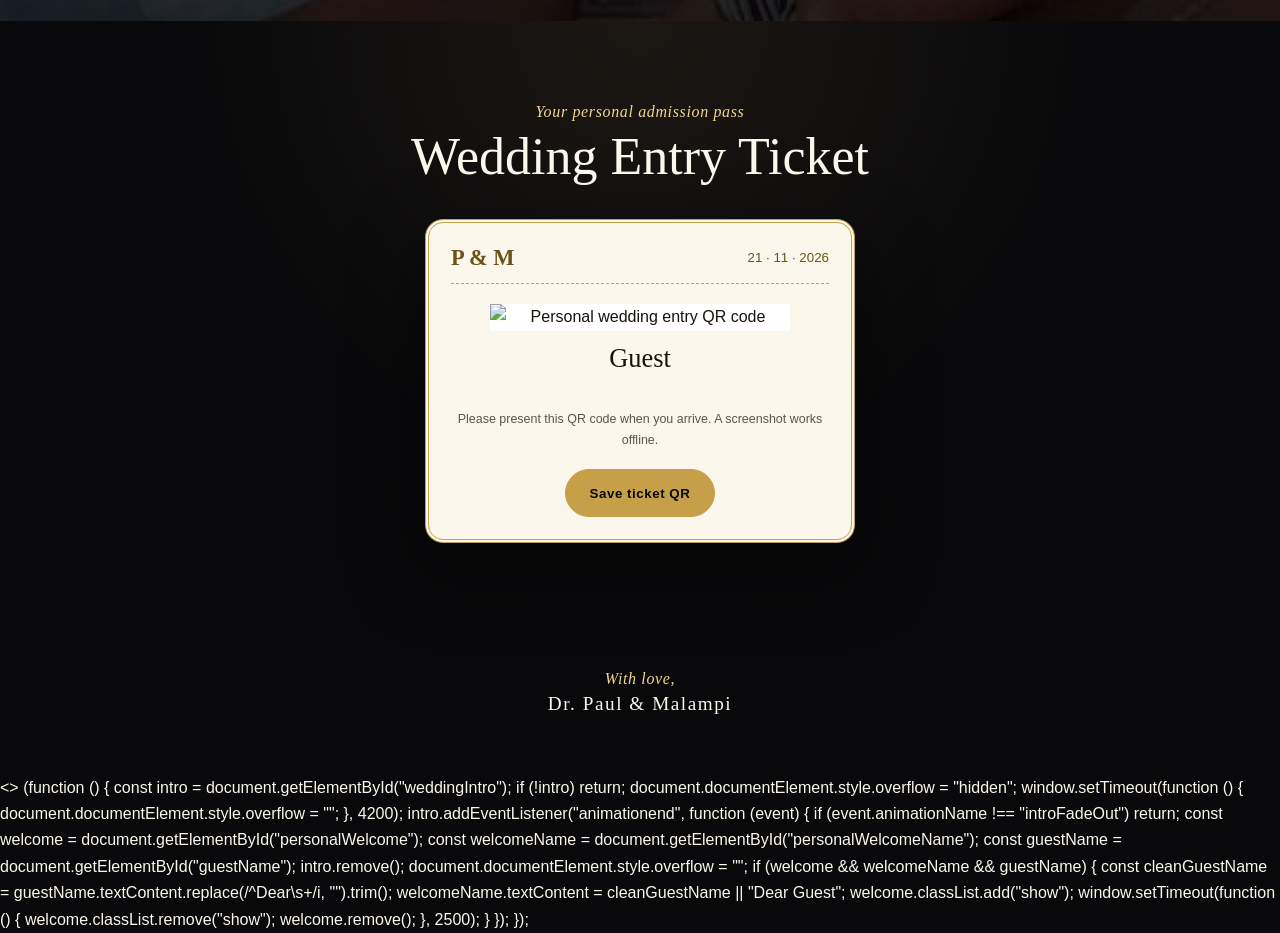
==== commit bfff3445: "Implement personal welcome message feature Added a personal welcome message that displays after the " ====
--- a/guest.html
+++ b/guest.html
@@ -22,7 +22,13 @@
     <div class="intro-date">21 · 11 · 2026</div>
   </div>
 </div>
-
+<!-- Personal welcome message -->
+<div id="personalWelcome" class="personal-welcome" aria-hidden="true">
+  <div class="personal-welcome-content">
+    <span class="personal-welcome-label">Welcome,</span>
+    <strong id="personalWelcomeName">Dear Guest</strong>
+  </div>
+</div>
 <style>
   .wedding-intro {
     position: fixed;
@@ -33,12 +39,14 @@
     justify-content: center;
     overflow: hidden;
     background:
-      radial-gradient(
-        circle at center,
-        rgba(32, 27, 18, 0.42) 0%,
-        rgba(9, 9, 11, 0.98) 48%,
-        #050506 100%
-      );
+  radial-gradient(
+    circle at center,
+    #17130d 0%,
+    #0b0a08 38%,
+    #050506 72%,
+    #000000 100%
+  );
+isolation: isolate;
     opacity: 1;
     visibility: visible;
     pointer-events: all;
@@ -259,6 +267,120 @@
     }
   }
 
+  /* Personal welcome message after the wedding intro */
+.personal-welcome {
+  position: fixed;
+  inset: 0;
+  z-index: 99998;
+  display: flex;
+  align-items: center;
+  justify-content: center;
+  padding: 24px;
+  background: #050506;
+  opacity: 0;
+  visibility: hidden;
+  pointer-events: none;
+}
+
+.personal-welcome.show {
+  visibility: visible;
+  animation: personalWelcomeSequence 2.4s ease forwards;
+}
+
+.personal-welcome-content {
+  width: min(90vw, 520px);
+  padding: 48px 28px;
+  text-align: center;
+  border: 1px solid rgba(216, 184, 103, 0.35);
+  border-radius: 220px 220px 18px 18px;
+  background: linear-gradient(
+    180deg,
+    rgba(17, 15, 11, 0.98),
+    rgba(6, 6, 7, 1)
+  );
+  box-shadow:
+    0 28px 80px rgba(0, 0, 0, 0.65),
+    inset 0 0 28px rgba(216, 184, 103, 0.05);
+  opacity: 0;
+  transform: translateY(14px) scale(0.98);
+}
+
+.personal-welcome-label {
+  display: block;
+  margin-bottom: 10px;
+  color: #d8b867;
+  font-family: Georgia, "Times New Roman", serif;
+  font-size: 1.2rem;
+  font-style: italic;
+  letter-spacing: 0.08em;
+}
+
+#personalWelcomeName {
+  display: block;
+  color: #fbf7ed;
+  font-family: Georgia, "Times New Roman", serif;
+  font-size: clamp(1.8rem, 7vw, 3rem);
+  font-weight: 400;
+  line-height: 1.15;
+  letter-spacing: 0.03em;
+  text-shadow: 0 0 20px rgba(216, 184, 103, 0.16);
+}
+
+.personal-welcome.show .personal-welcome-content {
+  animation: personalWelcomeCard 2.4s ease forwards;
+}
+
+@keyframes personalWelcomeSequence {
+  0% {
+    opacity: 0;
+  }
+
+  16% {
+    opacity: 1;
+  }
+
+  78% {
+    opacity: 1;
+  }
+
+  100% {
+    opacity: 0;
+    visibility: hidden;
+  }
+}
+
+@keyframes personalWelcomeCard {
+  0% {
+    opacity: 0;
+    transform: translateY(14px) scale(0.98);
+  }
+
+  18% {
+    opacity: 1;
+    transform: translateY(0) scale(1);
+  }
+
+  78% {
+    opacity: 1;
+    transform: translateY(0) scale(1);
+  }
+
+  100% {
+    opacity: 0;
+    transform: translateY(-8px) scale(1.01);
+  }
+}
+
+@media (max-width: 520px) {
+  .personal-welcome-content {
+    padding: 42px 20px 34px;
+  }
+
+  .personal-welcome-label {
+    font-size: 1.05rem;
+  }
+}
+
   @media (prefers-reduced-motion: reduce) {
     .wedding-intro {
       animation-duration: 0.4s;
@@ -291,7 +413,7 @@
   }
 </style>
 
-<script>
+<>
   (function () {
     const intro = document.getElementById("weddingIntro");
 
@@ -304,10 +426,26 @@
     }, 4200);
 
     intro.addEventListener("animationend", function (event) {
-      if (event.animationName === "introFadeOut") {
-        intro.remove();
-        document.documentElement.style.overflow = "";
-      }
-    });
-  })();
+  if (event.animationName !== "introFadeOut") return;
+
+  const welcome = document.getElementById("personalWelcome");
+  const welcomeName = document.getElementById("personalWelcomeName");
+  const guestName = document.getElementById("guestName");
+
+  intro.remove();
+  document.documentElement.style.overflow = "";
+
+  if (welcome && welcomeName && guestName) {
+    const cleanGuestName = guestName.textContent.replace(/^Dear\s+/i, "").trim();
+
+    welcomeName.textContent = cleanGuestName || "Dear Guest";
+    welcome.classList.add("show");
+
+    window.setTimeout(function () {
+      welcome.classList.remove("show");
+      welcome.remove();
+    }, 2500);
+  }
+});
 </script></body></html>
+});
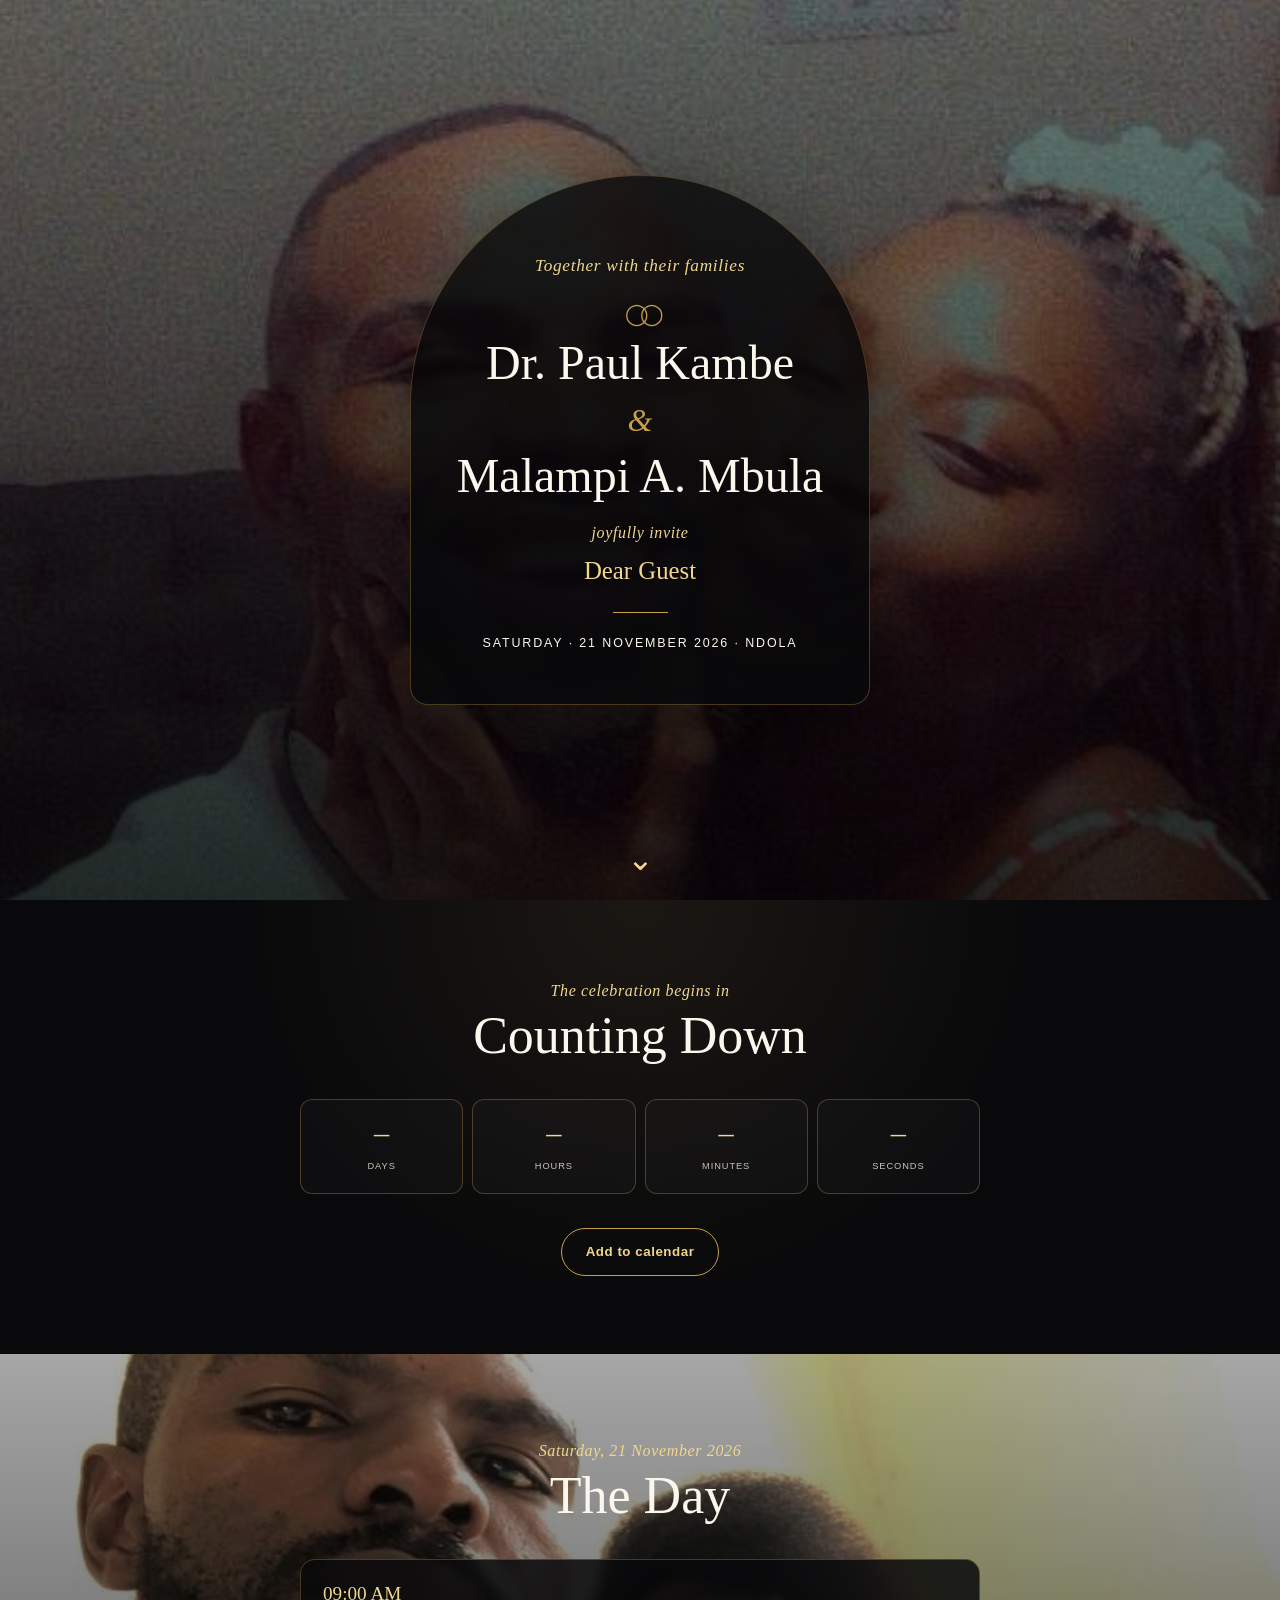
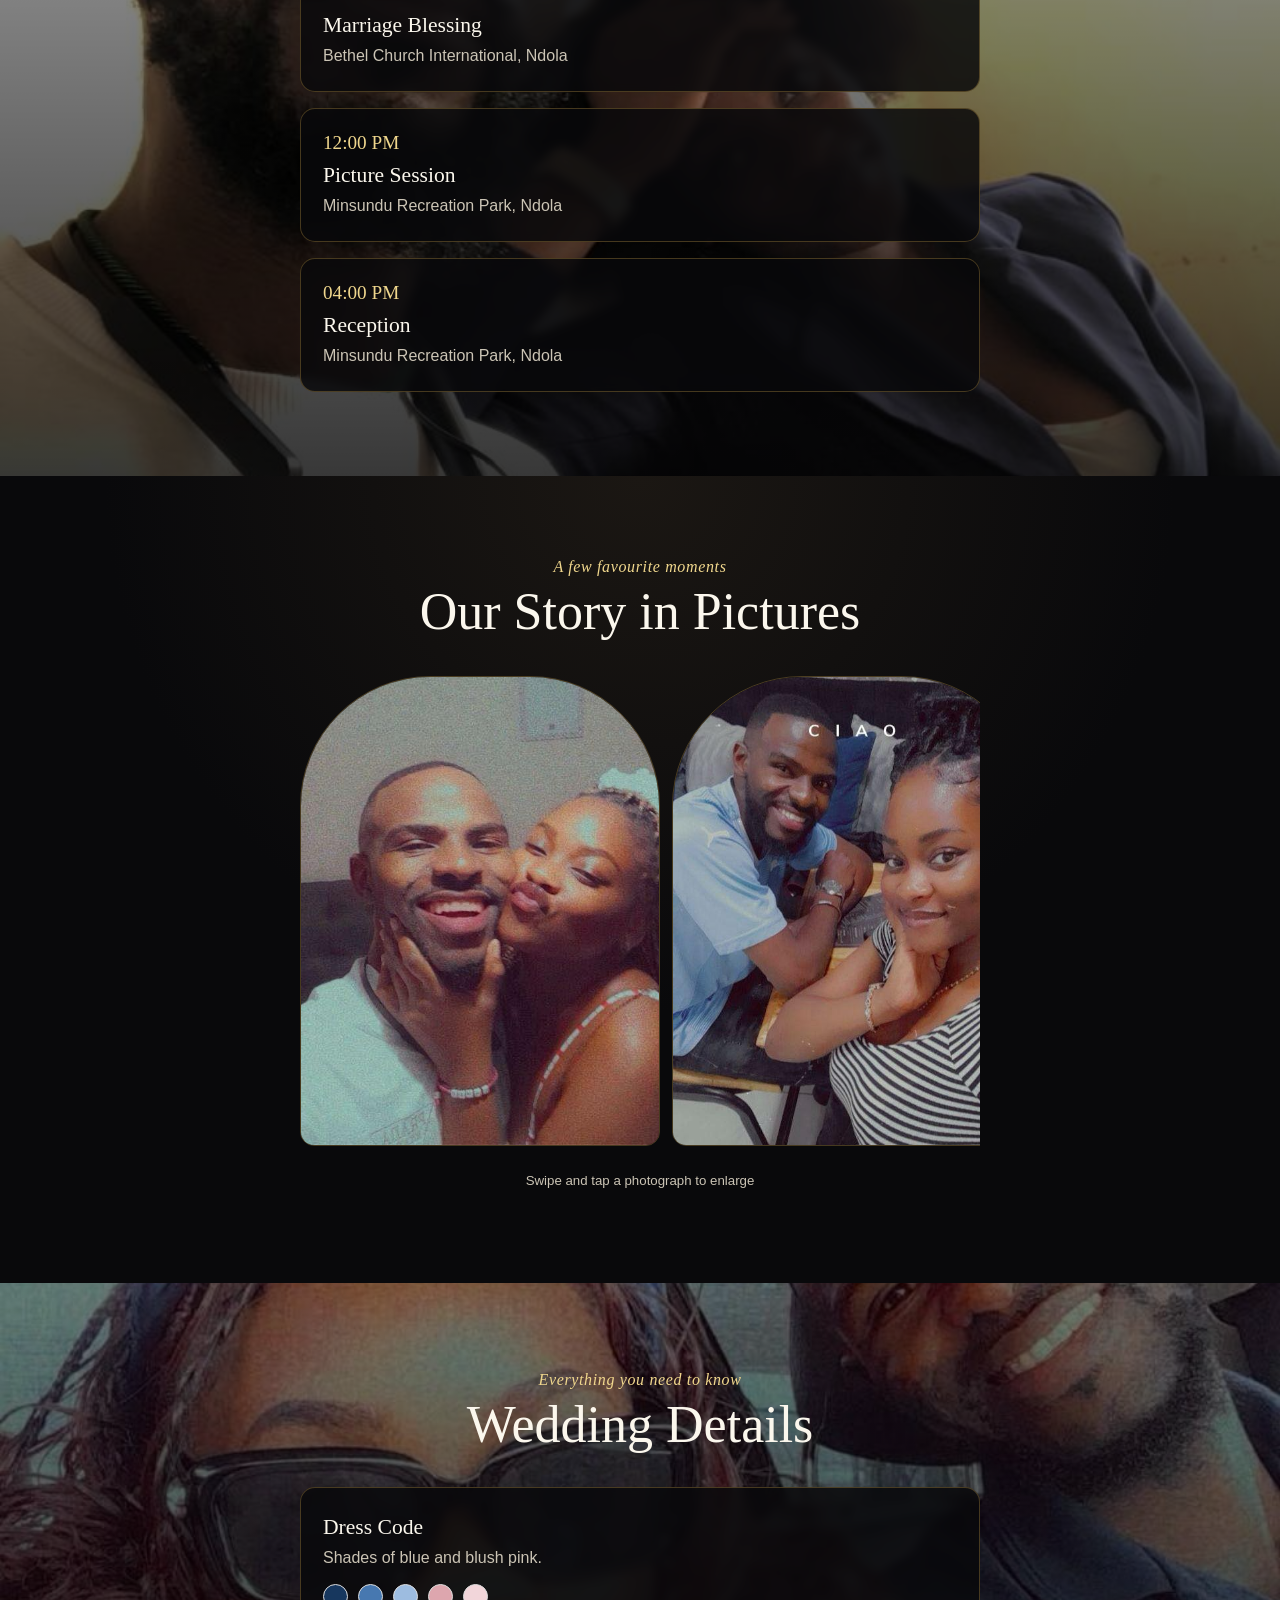
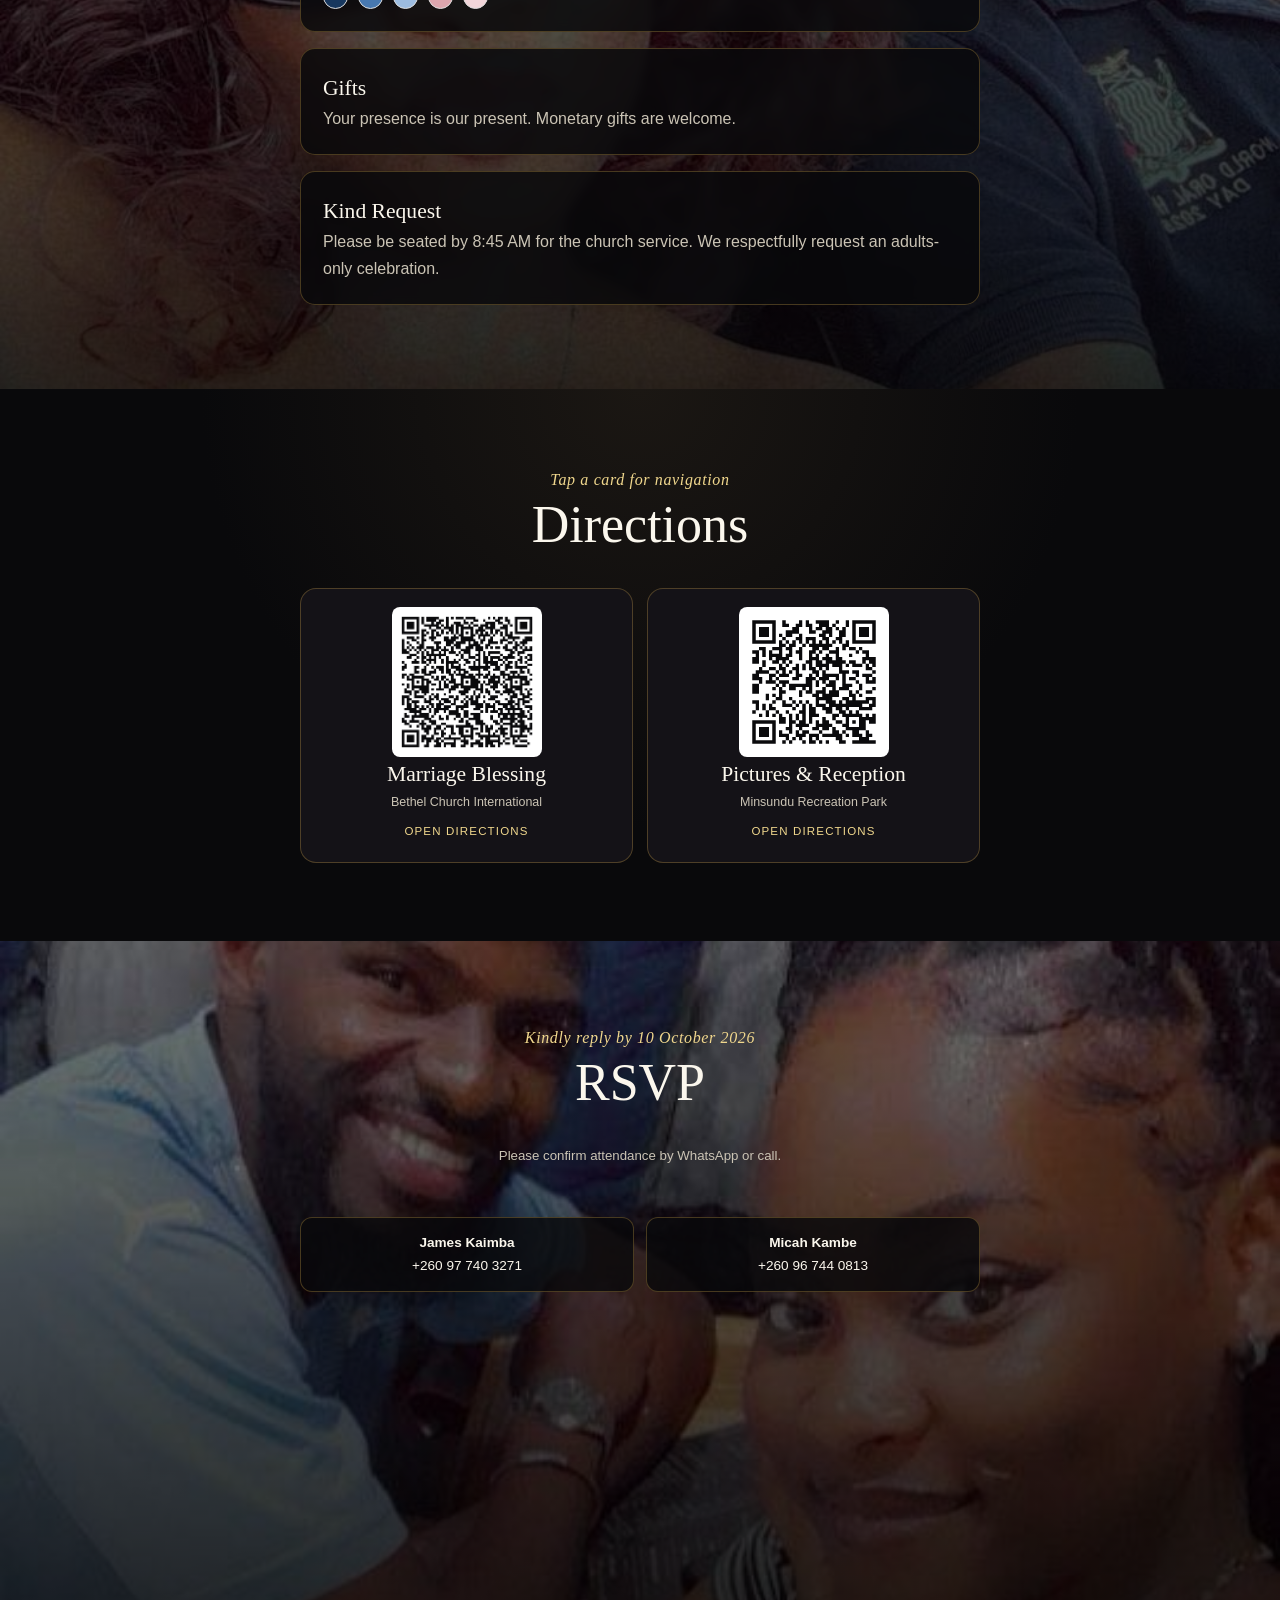
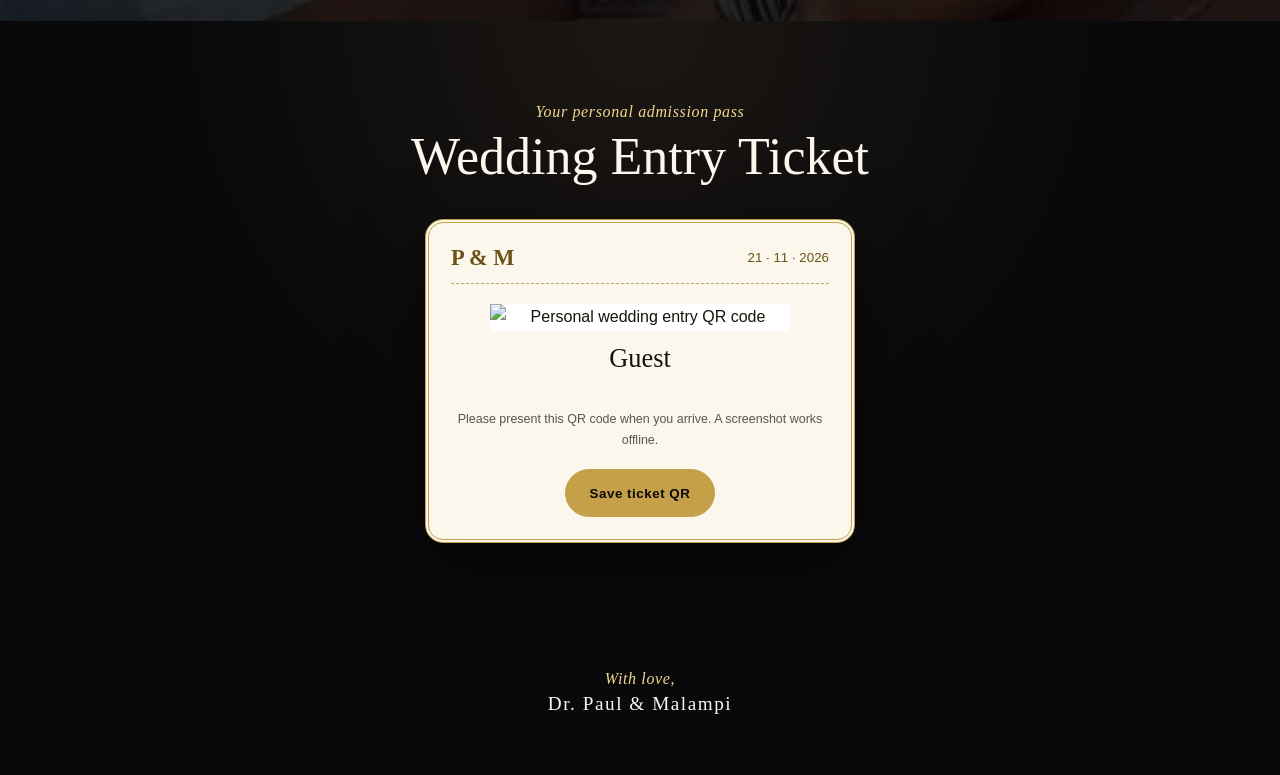
==== commit bfb8b282: "Fix script closure and HTML structure" ====
--- a/guest.html
+++ b/guest.html
@@ -413,7 +413,7 @@
   }
 </style>
 
-<>
+<script>
   (function () {
     const intro = document.getElementById("weddingIntro");
 
@@ -446,6 +446,8 @@
       welcome.remove();
     }, 2500);
   }
-});
-</script></body></html>
-});
+    });
+  })();
+</script>
+</body>
+</html>
